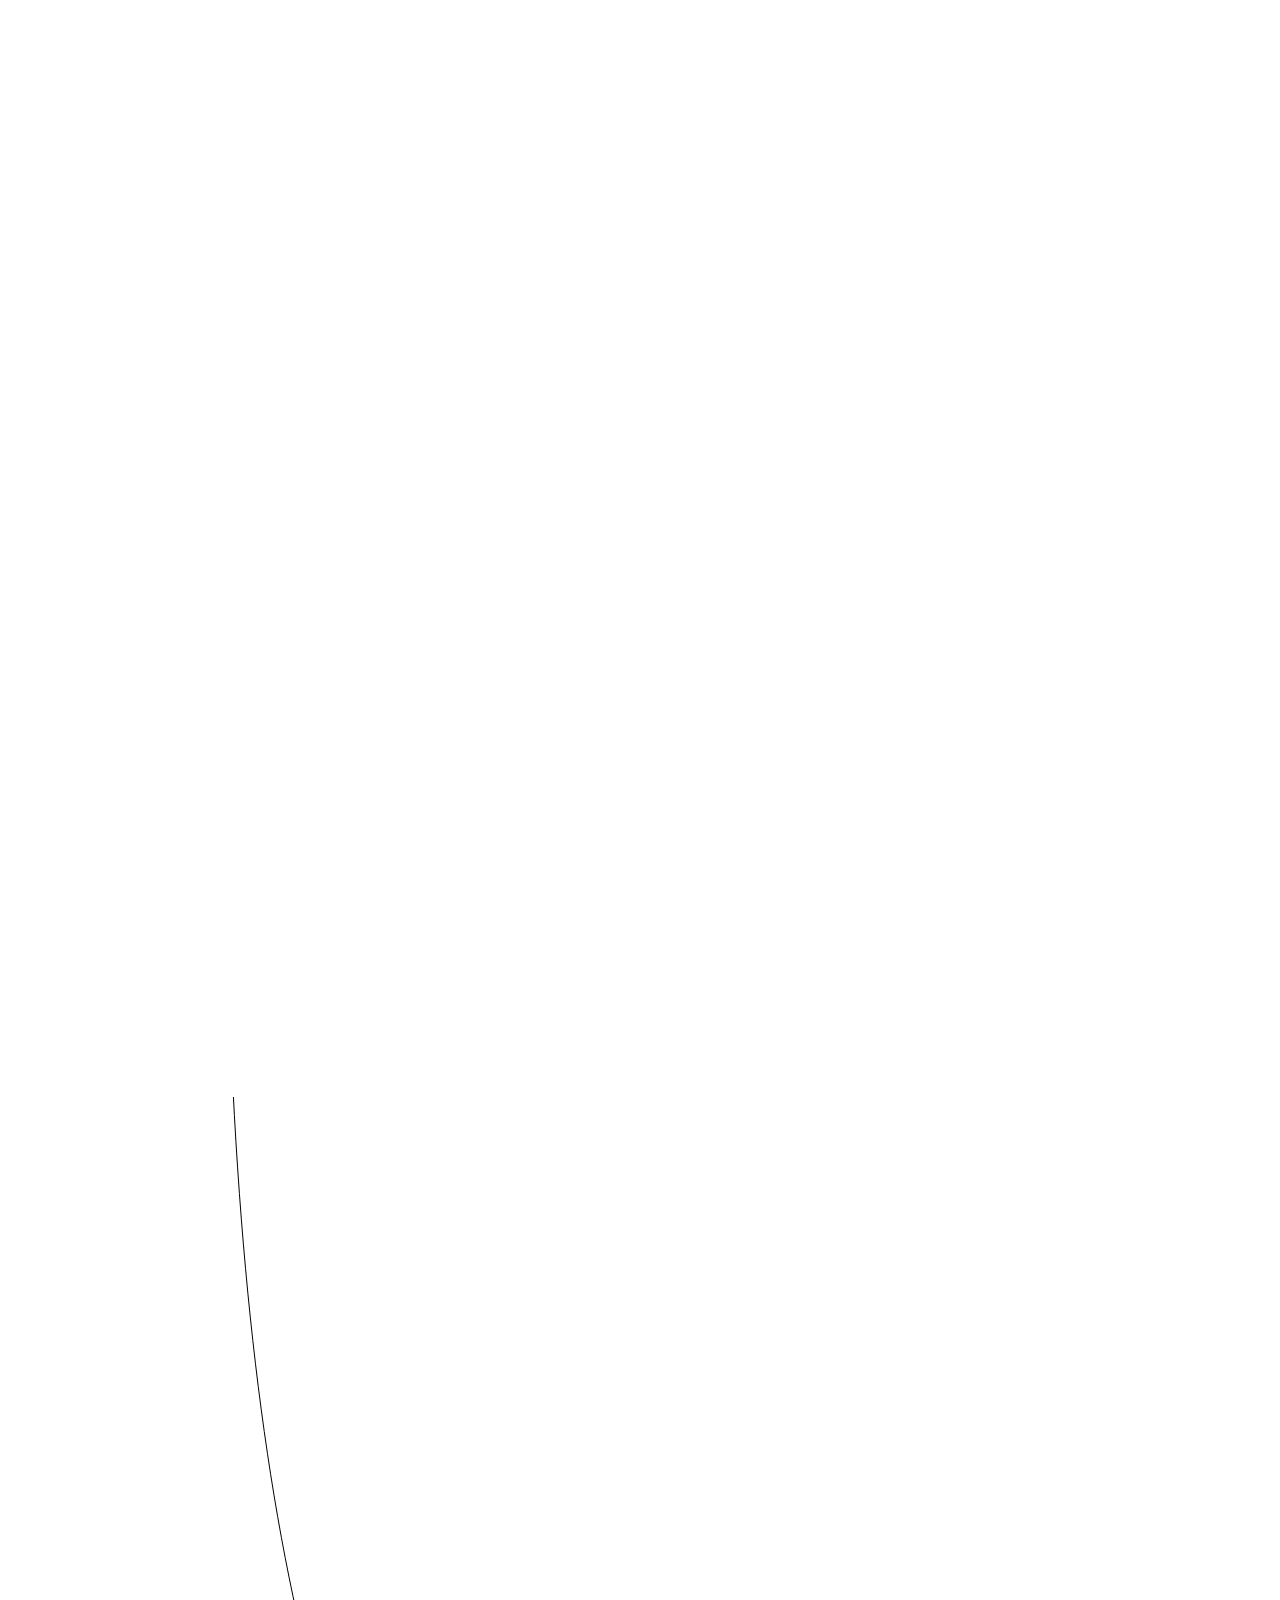
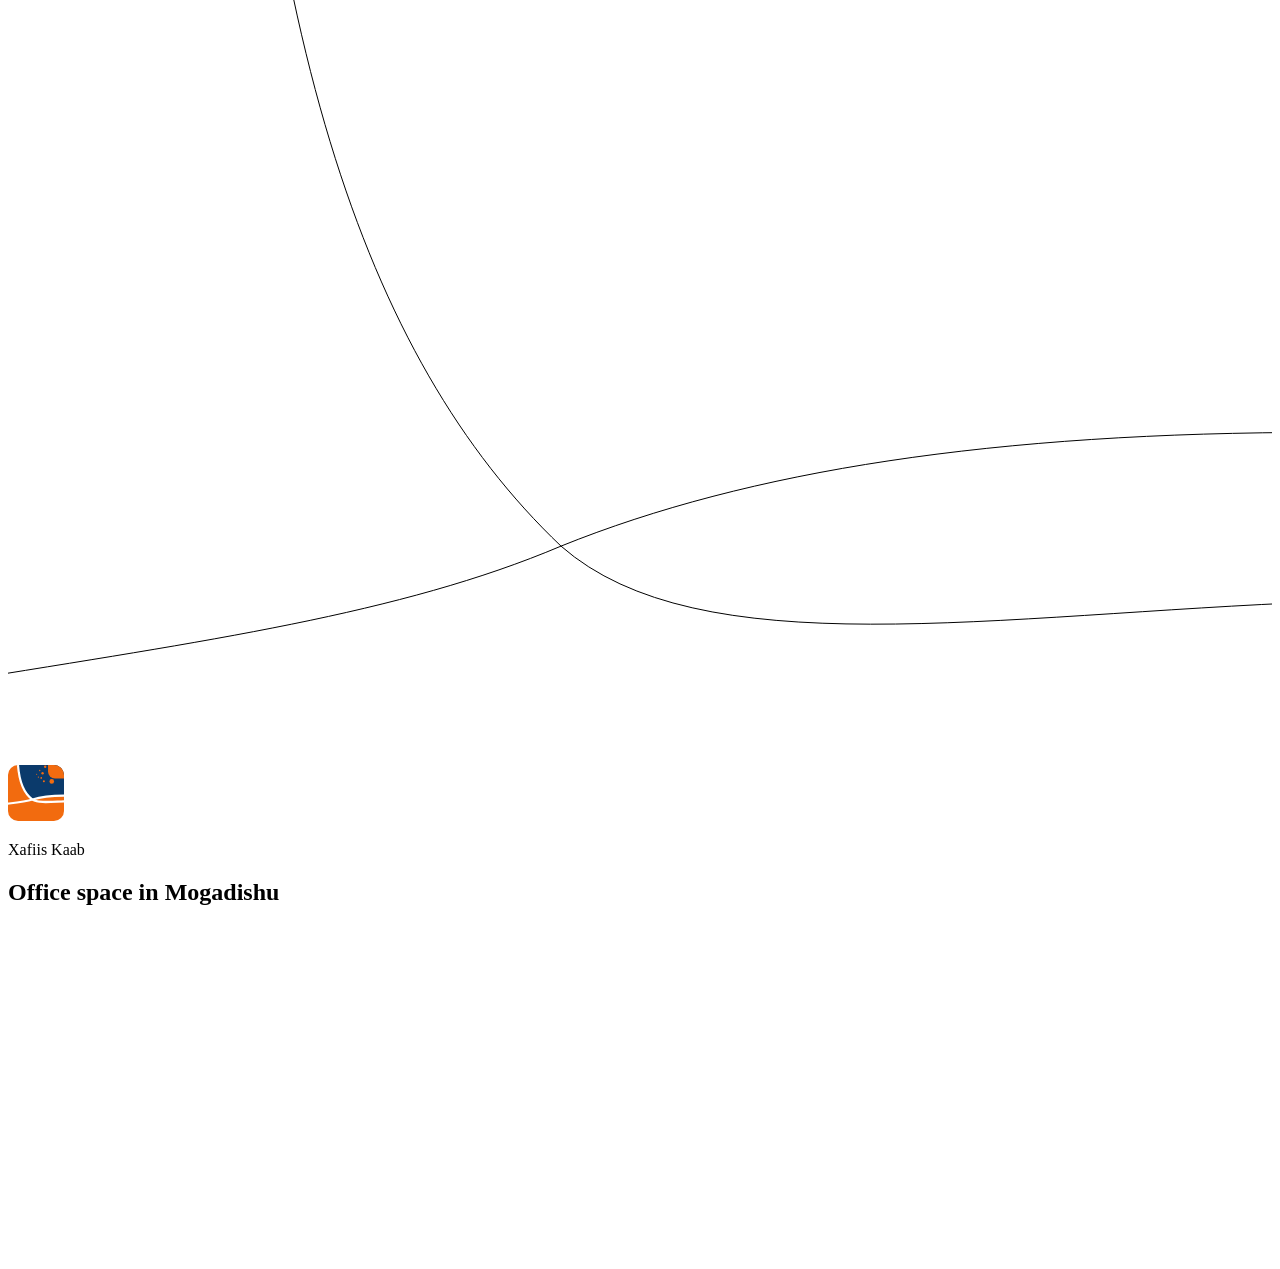
==== public/index.html @ 8eab5976 "Landing page, one screen" ====
<!doctype html>
<html lang="en">
<head>
  <meta charset="utf-8">
  <meta name="viewport" content="width=device-width, initial-scale=1">
  <title>Xafiis Kaab: Office Space in Mogadishu</title>
  <meta name="description" content="Private offices, meeting rooms and coworking desks in a new office space in Mogadishu. Opening soon.">
  <link rel="canonical" href="https://xafiiskaab.com/">
  <meta name="theme-color" content="#06142A">
  <link rel="icon" type="image/svg+xml" href="/logo.svg">
  <link rel="preconnect" href="https://images.unsplash.com">
  <link rel="preconnect" href="https://api.fontshare.com" crossorigin>
  <link href="https://api.fontshare.com/v2/css?f[]=clash-display@400,500&f[]=satoshi@400,500&display=swap" rel="stylesheet">
  <link rel="stylesheet" href="/styles.css">
  <script type="application/ld+json">
    {
      "@context": "https://schema.org",
      "@type": "LocalBusiness",
      "name": "Xafiis Kaab",
      "url": "https://xafiiskaab.com/",
      "logo": "https://xafiiskaab.com/logo.svg",
      "description": "Office space in Mogadishu with private offices, meeting rooms and coworking desks. Opening soon.",
      "address": {
        "@type": "PostalAddress",
        "addressLocality": "Mogadishu",
        "addressCountry": "SO"
      }
    }
  </script>
</head>
<body class="flex h-[100svh] flex-col overflow-hidden bg-night font-sans text-paper antialiased">
  <svg width="0" height="0" class="absolute" aria-hidden="true">
    <clipPath id="panel" clipPathUnits="objectBoundingBox">
      <path d="M0.176 0H0.715V0.158A0.125 0.168 0 0 0 0.84 0.326H1V0.74C0.78 0.74 0.586 0.77 0.4375 0.83C0.28 0.68 0.195 0.42 0.176 0Z"/>
    </clipPath>
  </svg>

  <main class="flex min-h-0 flex-1 flex-col">
    <div class="relative min-h-0 flex-1 overflow-hidden">
      <div class="panel absolute inset-0 bg-navy">
        <img
          src="https://images.unsplash.com/photo-1497366216548-37526070297c?auto=format&fit=crop&w=1600&q=75"
          srcset="https://images.unsplash.com/photo-1497366216548-37526070297c?auto=format&fit=crop&w=800&q=75 800w,
                  https://images.unsplash.com/photo-1497366216548-37526070297c?auto=format&fit=crop&w=1200&q=75 1200w,
                  https://images.unsplash.com/photo-1497366216548-37526070297c?auto=format&fit=crop&w=1600&q=75 1600w,
                  https://images.unsplash.com/photo-1497366216548-37526070297c?auto=format&fit=crop&w=2200&q=75 2200w"
          sizes="100vw"
          width="1600" height="1067"
          fetchpriority="high"
          alt="A corridor of glass-walled private offices in a modern office space"
          class="h-full w-full object-cover saturate-[.8]">
        <div class="absolute inset-0 bg-navy/30 mix-blend-multiply"></div>
        <div class="absolute inset-0 bg-gradient-to-t from-night/80 via-transparent to-transparent"></div>
      </div>

      <svg class="absolute inset-0 h-full w-full text-orange" viewBox="0 0 100 100" preserveAspectRatio="none" aria-hidden="true">
        <g fill="none" stroke="currentColor" stroke-linecap="round">
          <path class="curve" vector-effect="non-scaling-stroke" d="M17.6 -5C19.5 42 28 68 43.75 83C54.7 92.6 78 88.4 104 87.4"/>
          <path class="curve" vector-effect="non-scaling-stroke" d="M-4 93.7C15.6 90.5 31 88.4 43.75 83C58.6 77 78 74 104 74"/>
        </g>
      </svg>

      <div class="pointer-events-none absolute inset-0" aria-hidden="true">
        <span class="dot" style="--i:0; left:66.4%; top:4.2%;  width:clamp(8px,1.1vw,16px);  height:clamp(8px,1.1vw,16px)"></span>
        <span class="dot" style="--i:1; left:56.6%; top:13.2%; width:clamp(5px,.6vw,9px);    height:clamp(5px,.6vw,9px)"></span>
        <span class="dot" style="--i:2; left:61.7%; top:20%;   width:clamp(8px,1.1vw,16px);  height:clamp(8px,1.1vw,16px)"></span>
        <span class="dot" style="--i:3; left:51.2%; top:22.1%; width:clamp(4px,.45vw,7px);   height:clamp(4px,.45vw,7px)"></span>
        <span class="dot" style="--i:4; left:54.3%; top:28.9%; width:clamp(5px,.6vw,9px);    height:clamp(5px,.6vw,9px)"></span>
        <span class="dot" style="--i:5; left:59.4%; top:31.1%; width:clamp(6px,.85vw,12px);  height:clamp(6px,.85vw,12px)"></span>
        <span class="dot" style="--i:6; left:64.1%; top:38.9%; width:clamp(7px,.95vw,14px);  height:clamp(7px,.95vw,14px)"></span>
        <span class="dot" style="--i:7; left:78.1%; top:39.5%; width:clamp(18px,2.6vw,38px); height:clamp(18px,2.6vw,38px)"></span>
      </div>

      <a href="/" class="absolute left-4 top-4 rounded-[24%] focus:outline-none focus-visible:ring-[3px] focus-visible:ring-paper sm:left-8 sm:top-8 lg:left-12 lg:top-10">
        <img src="/logo.svg" alt="Xafiis Kaab logo" width="56" height="56" class="h-10 w-10 sm:h-14 sm:w-14">
      </a>
    </div>

    <section class="flex flex-col gap-2 px-4 pb-5 pt-2 sm:px-8 lg:flex-row lg:items-end lg:justify-between lg:gap-8 lg:px-12 lg:pb-8">
      <p class="font-display text-[min(16vw,10svh)] font-medium leading-[0.9] tracking-[-0.03em] text-paper lg:text-[min(10vw,15svh)]">
        Xafiis Kaab
      </p>
      <h1 class="text-lg leading-snug text-mist lg:pb-2 lg:text-2xl">
        Office space in Mogadishu
      </h1>
    </section>

    <section class="relative overflow-hidden bg-navy px-4 py-[min(7svh,3.5rem)] sm:px-8 lg:px-12">
      <svg class="absolute inset-0 h-full w-full text-orange" viewBox="0 0 100 100" preserveAspectRatio="none" aria-hidden="true">
        <g fill="none" stroke="currentColor" stroke-linecap="round" opacity=".9">
          <path class="curve" vector-effect="non-scaling-stroke" d="M-4 70C30 64 60 58 104 56"/>
          <path class="curve" vector-effect="non-scaling-stroke" d="M-4 84C34 80 62 72 104 70"/>
        </g>
      </svg>
      <p class="relative font-display text-[min(11vw,7svh)] font-medium leading-[0.95] tracking-[-0.03em] text-paper lg:text-[min(6vw,10svh)]">
        See you at<br>the opening.
      </p>
    </section>
  </main>

  <footer class="flex flex-wrap items-center justify-between gap-x-6 gap-y-1 px-4 py-3 text-xs text-mist sm:px-8 sm:text-sm lg:px-12">
    <p>&copy; <span id="year">2026</span> Xafiis Kaab, Mogadishu</p>
    <groundwork-credit theme="dark">
      <a href="https://www.groundwork.co.ke/">Powered by Groundwork Technologies</a>
    </groundwork-credit>
  </footer>

  <script>document.getElementById("year").textContent = new Date().getFullYear();</script>
  <script src="https://www.groundwork.co.ke/credit.js" defer></script>
</body>
</html>
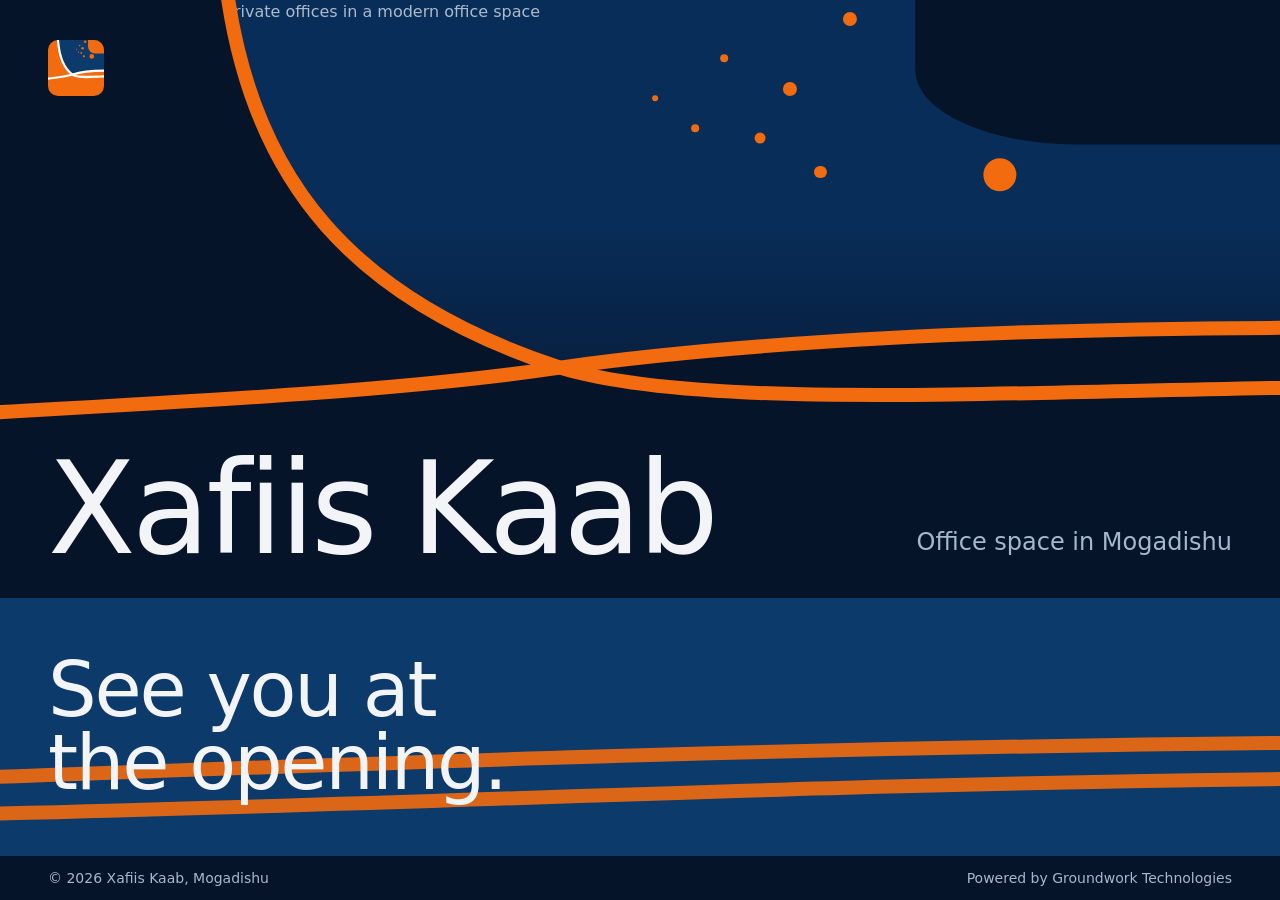
==== commit 63a8693a: "Styles load locally now" ====
--- a/public/index.html
+++ b/public/index.html
@@ -7,11 +7,11 @@
   <meta name="description" content="Private offices, meeting rooms and coworking desks in a new office space in Mogadishu. Opening soon.">
   <link rel="canonical" href="https://xafiiskaab.com/">
   <meta name="theme-color" content="#06142A">
-  <link rel="icon" type="image/svg+xml" href="/logo.svg">
+  <link rel="icon" type="image/svg+xml" href="logo.svg">
   <link rel="preconnect" href="https://images.unsplash.com">
   <link rel="preconnect" href="https://api.fontshare.com" crossorigin>
   <link href="https://api.fontshare.com/v2/css?f[]=clash-display@400,500&f[]=satoshi@400,500&display=swap" rel="stylesheet">
-  <link rel="stylesheet" href="/styles.css">
+  <link rel="stylesheet" href="styles.css">
   <script type="application/ld+json">
     {
       "@context": "https://schema.org",
@@ -72,7 +72,7 @@
       </div>
 
       <a href="/" class="absolute left-4 top-4 rounded-[24%] focus:outline-none focus-visible:ring-[3px] focus-visible:ring-paper sm:left-8 sm:top-8 lg:left-12 lg:top-10">
-        <img src="/logo.svg" alt="Xafiis Kaab logo" width="56" height="56" class="h-10 w-10 sm:h-14 sm:w-14">
+        <img src="logo.svg" alt="Xafiis Kaab logo" width="56" height="56" class="h-10 w-10 sm:h-14 sm:w-14">
       </a>
     </div>
 
--- a/public/styles.css
+++ b/public/styles.css
@@ -0,0 +1 @@
+*,:after,:before{--tw-border-spacing-x:0;--tw-border-spacing-y:0;--tw-translate-x:0;--tw-translate-y:0;--tw-rotate:0;--tw-skew-x:0;--tw-skew-y:0;--tw-scale-x:1;--tw-scale-y:1;--tw-pan-x: ;--tw-pan-y: ;--tw-pinch-zoom: ;--tw-scroll-snap-strictness:proximity;--tw-gradient-from-position: ;--tw-gradient-via-position: ;--tw-gradient-to-position: ;--tw-ordinal: ;--tw-slashed-zero: ;--tw-numeric-figure: ;--tw-numeric-spacing: ;--tw-numeric-fraction: ;--tw-ring-inset: ;--tw-ring-offset-width:0px;--tw-ring-offset-color:#fff;--tw-ring-color:rgba(59,130,246,.5);--tw-ring-offset-shadow:0 0 #0000;--tw-ring-shadow:0 0 #0000;--tw-shadow:0 0 #0000;--tw-shadow-colored:0 0 #0000;--tw-blur: ;--tw-brightness: ;--tw-contrast: ;--tw-grayscale: ;--tw-hue-rotate: ;--tw-invert: ;--tw-saturate: ;--tw-sepia: ;--tw-drop-shadow: ;--tw-backdrop-blur: ;--tw-backdrop-brightness: ;--tw-backdrop-contrast: ;--tw-backdrop-grayscale: ;--tw-backdrop-hue-rotate: ;--tw-backdrop-invert: ;--tw-backdrop-opacity: ;--tw-backdrop-saturate: ;--tw-backdrop-sepia: ;--tw-contain-size: ;--tw-contain-layout: ;--tw-contain-paint: ;--tw-contain-style: }::backdrop{--tw-border-spacing-x:0;--tw-border-spacing-y:0;--tw-translate-x:0;--tw-translate-y:0;--tw-rotate:0;--tw-skew-x:0;--tw-skew-y:0;--tw-scale-x:1;--tw-scale-y:1;--tw-pan-x: ;--tw-pan-y: ;--tw-pinch-zoom: ;--tw-scroll-snap-strictness:proximity;--tw-gradient-from-position: ;--tw-gradient-via-position: ;--tw-gradient-to-position: ;--tw-ordinal: ;--tw-slashed-zero: ;--tw-numeric-figure: ;--tw-numeric-spacing: ;--tw-numeric-fraction: ;--tw-ring-inset: ;--tw-ring-offset-width:0px;--tw-ring-offset-color:#fff;--tw-ring-color:rgba(59,130,246,.5);--tw-ring-offset-shadow:0 0 #0000;--tw-ring-shadow:0 0 #0000;--tw-shadow:0 0 #0000;--tw-shadow-colored:0 0 #0000;--tw-blur: ;--tw-brightness: ;--tw-contrast: ;--tw-grayscale: ;--tw-hue-rotate: ;--tw-invert: ;--tw-saturate: ;--tw-sepia: ;--tw-drop-shadow: ;--tw-backdrop-blur: ;--tw-backdrop-brightness: ;--tw-backdrop-contrast: ;--tw-backdrop-grayscale: ;--tw-backdrop-hue-rotate: ;--tw-backdrop-invert: ;--tw-backdrop-opacity: ;--tw-backdrop-saturate: ;--tw-backdrop-sepia: ;--tw-contain-size: ;--tw-contain-layout: ;--tw-contain-paint: ;--tw-contain-style: }/*! tailwindcss v3.4.16 | MIT License | https://tailwindcss.com*/*,:after,:before{box-sizing:border-box;border:0 solid #e5e7eb}:after,:before{--tw-content:""}:host,html{line-height:1.5;-webkit-text-size-adjust:100%;-moz-tab-size:4;-o-tab-size:4;tab-size:4;font-family:Satoshi,ui-sans-serif,system-ui,sans-serif;font-feature-settings:normal;font-variation-settings:normal;-webkit-tap-highlight-color:transparent}body{margin:0;line-height:inherit}hr{height:0;color:inherit;border-top-width:1px}abbr:where([title]){-webkit-text-decoration:underline dotted;text-decoration:underline dotted}h1,h2,h3,h4,h5,h6{font-size:inherit;font-weight:inherit}a{color:inherit;text-decoration:inherit}b,strong{font-weight:bolder}code,kbd,pre,samp{font-family:ui-monospace,SFMono-Regular,Menlo,Monaco,Consolas,Liberation Mono,Courier New,monospace;font-feature-settings:normal;font-variation-settings:normal;font-size:1em}small{font-size:80%}sub,sup{font-size:75%;line-height:0;position:relative;vertical-align:baseline}sub{bottom:-.25em}sup{top:-.5em}table{text-indent:0;border-color:inherit;border-collapse:collapse}button,input,optgroup,select,textarea{font-family:inherit;font-feature-settings:inherit;font-variation-settings:inherit;font-size:100%;font-weight:inherit;line-height:inherit;letter-spacing:inherit;color:inherit;margin:0;padding:0}button,select{text-transform:none}button,input:where([type=button]),input:where([type=reset]),input:where([type=submit]){-webkit-appearance:button;background-color:transparent;background-image:none}:-moz-focusring{outline:auto}:-moz-ui-invalid{box-shadow:none}progress{vertical-align:baseline}::-webkit-inner-spin-button,::-webkit-outer-spin-button{height:auto}[type=search]{-webkit-appearance:textfield;outline-offset:-2px}::-webkit-search-decoration{-webkit-appearance:none}::-webkit-file-upload-button{-webkit-appearance:button;font:inherit}summary{display:list-item}blockquote,dd,dl,figure,h1,h2,h3,h4,h5,h6,hr,p,pre{margin:0}fieldset{margin:0}fieldset,legend{padding:0}menu,ol,ul{list-style:none;margin:0;padding:0}dialog{padding:0}textarea{resize:vertical}input::-moz-placeholder,textarea::-moz-placeholder{opacity:1;color:#9ca3af}input::placeholder,textarea::placeholder{opacity:1;color:#9ca3af}[role=button],button{cursor:pointer}:disabled{cursor:default}audio,canvas,embed,iframe,img,object,svg,video{display:block;vertical-align:middle}img,video{max-width:100%;height:auto}[hidden]:where(:not([hidden=until-found])){display:none}.pointer-events-none{pointer-events:none}.absolute{position:absolute}.relative{position:relative}.inset-0{inset:0}.left-4{left:1rem}.top-4{top:1rem}.flex{display:flex}.h-10{height:2.5rem}.h-\[100svh\]{height:100svh}.h-full{height:100%}.min-h-0{min-height:0}.w-10{width:2.5rem}.w-full{width:100%}.flex-1{flex:1 1 0%}.flex-col{flex-direction:column}.flex-wrap{flex-wrap:wrap}.items-center{align-items:center}.justify-between{justify-content:space-between}.gap-2{gap:.5rem}.gap-x-6{-moz-column-gap:1.5rem;column-gap:1.5rem}.gap-y-1{row-gap:.25rem}.overflow-hidden{overflow:hidden}.rounded-\[24\%\]{border-radius:24%}.bg-navy{--tw-bg-opacity:1;background-color:rgb(11 58 107/var(--tw-bg-opacity,1))}.bg-navy\/30{background-color:rgba(11,58,107,.3)}.bg-night{--tw-bg-opacity:1;background-color:rgb(6 20 42/var(--tw-bg-opacity,1))}.bg-gradient-to-t{background-image:linear-gradient(to top,var(--tw-gradient-stops))}.from-night\/80{--tw-gradient-from:rgba(6,20,42,.8) var(--tw-gradient-from-position);--tw-gradient-to:rgba(6,20,42,0) var(--tw-gradient-to-position);--tw-gradient-stops:var(--tw-gradient-from),var(--tw-gradient-to)}.via-transparent{--tw-gradient-to:transparent var(--tw-gradient-to-position);--tw-gradient-stops:var(--tw-gradient-from),transparent var(--tw-gradient-via-position),var(--tw-gradient-to)}.to-transparent{--tw-gradient-to:transparent var(--tw-gradient-to-position)}.object-cover{-o-object-fit:cover;object-fit:cover}.px-4{padding-left:1rem;padding-right:1rem}.py-3{padding-top:.75rem;padding-bottom:.75rem}.py-\[min\(7svh\2c 3\.5rem\)\]{padding-top:min(7svh,3.5rem);padding-bottom:min(7svh,3.5rem)}.pb-5{padding-bottom:1.25rem}.pt-2{padding-top:.5rem}.font-display{font-family:Clash Display,ui-sans-serif,system-ui,sans-serif}.font-sans{font-family:Satoshi,ui-sans-serif,system-ui,sans-serif}.text-\[min\(11vw\2c 7svh\)\]{font-size:min(11vw,7svh)}.text-\[min\(16vw\2c 10svh\)\]{font-size:min(16vw,10svh)}.text-lg{font-size:1.125rem;line-height:1.75rem}.text-xs{font-size:.75rem;line-height:1rem}.font-medium{font-weight:500}.leading-\[0\.95\]{line-height:.95}.leading-\[0\.9\]{line-height:.9}.leading-snug{line-height:1.375}.tracking-\[-0\.03em\]{letter-spacing:-.03em}.text-mist{--tw-text-opacity:1;color:rgb(167 184 204/var(--tw-text-opacity,1))}.text-orange{--tw-text-opacity:1;color:rgb(242 107 15/var(--tw-text-opacity,1))}.text-paper{--tw-text-opacity:1;color:rgb(242 244 247/var(--tw-text-opacity,1))}.antialiased{-webkit-font-smoothing:antialiased;-moz-osx-font-smoothing:grayscale}.mix-blend-multiply{mix-blend-mode:multiply}.saturate-\[\.8\]{--tw-saturate:saturate(.8);filter:var(--tw-blur) var(--tw-brightness) var(--tw-contrast) var(--tw-grayscale) var(--tw-hue-rotate) var(--tw-invert) var(--tw-saturate) var(--tw-sepia) var(--tw-drop-shadow)}.panel{clip-path:url(#panel)}.curve{stroke-width:8px}@media (min-width:1024px){.curve{stroke-width:14px}}.dot{position:absolute;border-radius:9999px;background:#f26b0f;transform:translate(-50%,-50%)}@media (prefers-reduced-motion:no-preference){.panel{animation:fade 1.2s ease-out both}.curve{animation:fade .8s ease-out .5s both}.dot{animation:pop .5s cubic-bezier(.3,1.6,.5,1) both;animation-delay:calc(1.1s + var(--i)*70ms)}.pulse{animation:pulse 2s ease-in-out infinite}@keyframes fade{0%{opacity:0}}@keyframes pop{0%{transform:translate(-50%,-50%) scale(0)}}@keyframes pulse{50%{opacity:.35}}}.focus\:outline-none:focus{outline:2px solid transparent;outline-offset:2px}.focus-visible\:ring-\[3px\]:focus-visible{--tw-ring-offset-shadow:var(--tw-ring-inset) 0 0 0 var(--tw-ring-offset-width) var(--tw-ring-offset-color);--tw-ring-shadow:var(--tw-ring-inset) 0 0 0 calc(3px + var(--tw-ring-offset-width)) var(--tw-ring-color);box-shadow:var(--tw-ring-offset-shadow),var(--tw-ring-shadow),var(--tw-shadow,0 0 #0000)}.focus-visible\:ring-paper:focus-visible{--tw-ring-opacity:1;--tw-ring-color:rgb(242 244 247/var(--tw-ring-opacity,1))}@media (min-width:640px){.sm\:left-8{left:2rem}.sm\:top-8{top:2rem}.sm\:h-14{height:3.5rem}.sm\:w-14{width:3.5rem}.sm\:px-8{padding-left:2rem;padding-right:2rem}.sm\:text-sm{font-size:.875rem;line-height:1.25rem}}@media (min-width:1024px){.lg\:left-12{left:3rem}.lg\:top-10{top:2.5rem}.lg\:flex-row{flex-direction:row}.lg\:items-end{align-items:flex-end}.lg\:justify-between{justify-content:space-between}.lg\:gap-8{gap:2rem}.lg\:px-12{padding-left:3rem;padding-right:3rem}.lg\:pb-2{padding-bottom:.5rem}.lg\:pb-8{padding-bottom:2rem}.lg\:text-2xl{font-size:1.5rem;line-height:2rem}.lg\:text-\[min\(10vw\2c 15svh\)\]{font-size:min(10vw,15svh)}.lg\:text-\[min\(6vw\2c 10svh\)\]{font-size:min(6vw,10svh)}}
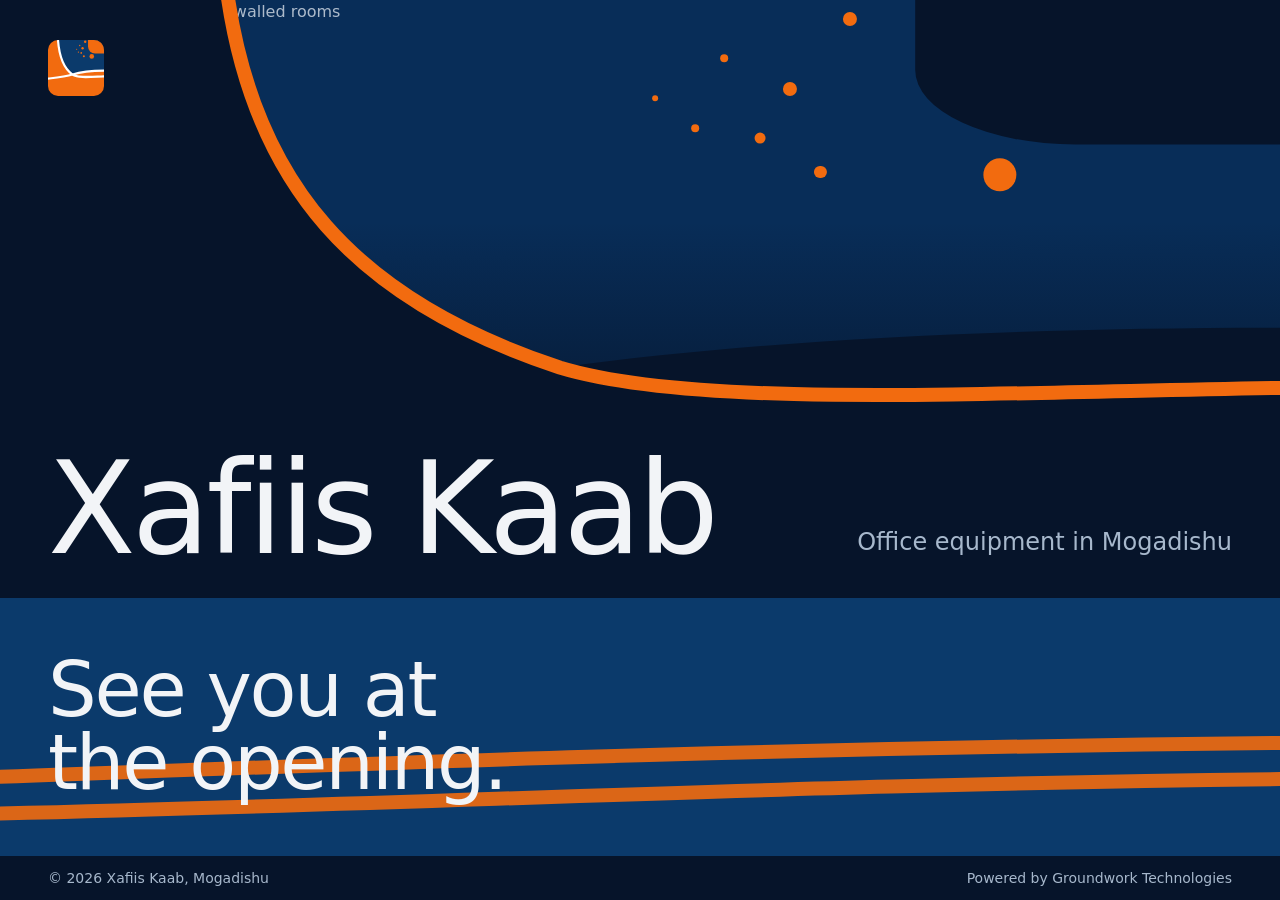
==== commit 28f4fc7a: "It's office equipment" ====
--- a/public/index.html
+++ b/public/index.html
@@ -3,8 +3,8 @@
 <head>
   <meta charset="utf-8">
   <meta name="viewport" content="width=device-width, initial-scale=1">
-  <title>Xafiis Kaab: Office Space in Mogadishu</title>
-  <meta name="description" content="Private offices, meeting rooms and coworking desks in a new office space in Mogadishu. Opening soon.">
+  <title>Xafiis Kaab: Office Equipment in Mogadishu</title>
+  <meta name="description" content="Office equipment for businesses in Mogadishu. Xafiis Kaab is opening soon.">
   <link rel="canonical" href="https://xafiiskaab.com/">
   <meta name="theme-color" content="#06142A">
   <link rel="icon" type="image/svg+xml" href="logo.svg">
@@ -19,7 +19,7 @@
       "name": "Xafiis Kaab",
       "url": "https://xafiiskaab.com/",
       "logo": "https://xafiiskaab.com/logo.svg",
-      "description": "Office space in Mogadishu with private offices, meeting rooms and coworking desks. Opening soon.",
+      "description": "Office equipment for businesses in Mogadishu. Opening soon.",
       "address": {
         "@type": "PostalAddress",
         "addressLocality": "Mogadishu",
@@ -47,7 +47,7 @@
           sizes="100vw"
           width="1600" height="1067"
           fetchpriority="high"
-          alt="A corridor of glass-walled private offices in a modern office space"
+          alt="A modern office with glass-walled rooms"
           class="h-full w-full object-cover saturate-[.8]">
         <div class="absolute inset-0 bg-navy/30 mix-blend-multiply"></div>
         <div class="absolute inset-0 bg-gradient-to-t from-night/80 via-transparent to-transparent"></div>
@@ -56,7 +56,6 @@
       <svg class="absolute inset-0 h-full w-full text-orange" viewBox="0 0 100 100" preserveAspectRatio="none" aria-hidden="true">
         <g fill="none" stroke="currentColor" stroke-linecap="round">
           <path class="curve" vector-effect="non-scaling-stroke" d="M17.6 -5C19.5 42 28 68 43.75 83C54.7 92.6 78 88.4 104 87.4"/>
-          <path class="curve" vector-effect="non-scaling-stroke" d="M-4 93.7C15.6 90.5 31 88.4 43.75 83C58.6 77 78 74 104 74"/>
         </g>
       </svg>
 
@@ -81,7 +80,7 @@
         Xafiis Kaab
       </p>
       <h1 class="text-lg leading-snug text-mist lg:pb-2 lg:text-2xl">
-        Office space in Mogadishu
+        Office equipment in Mogadishu
       </h1>
     </section>
 
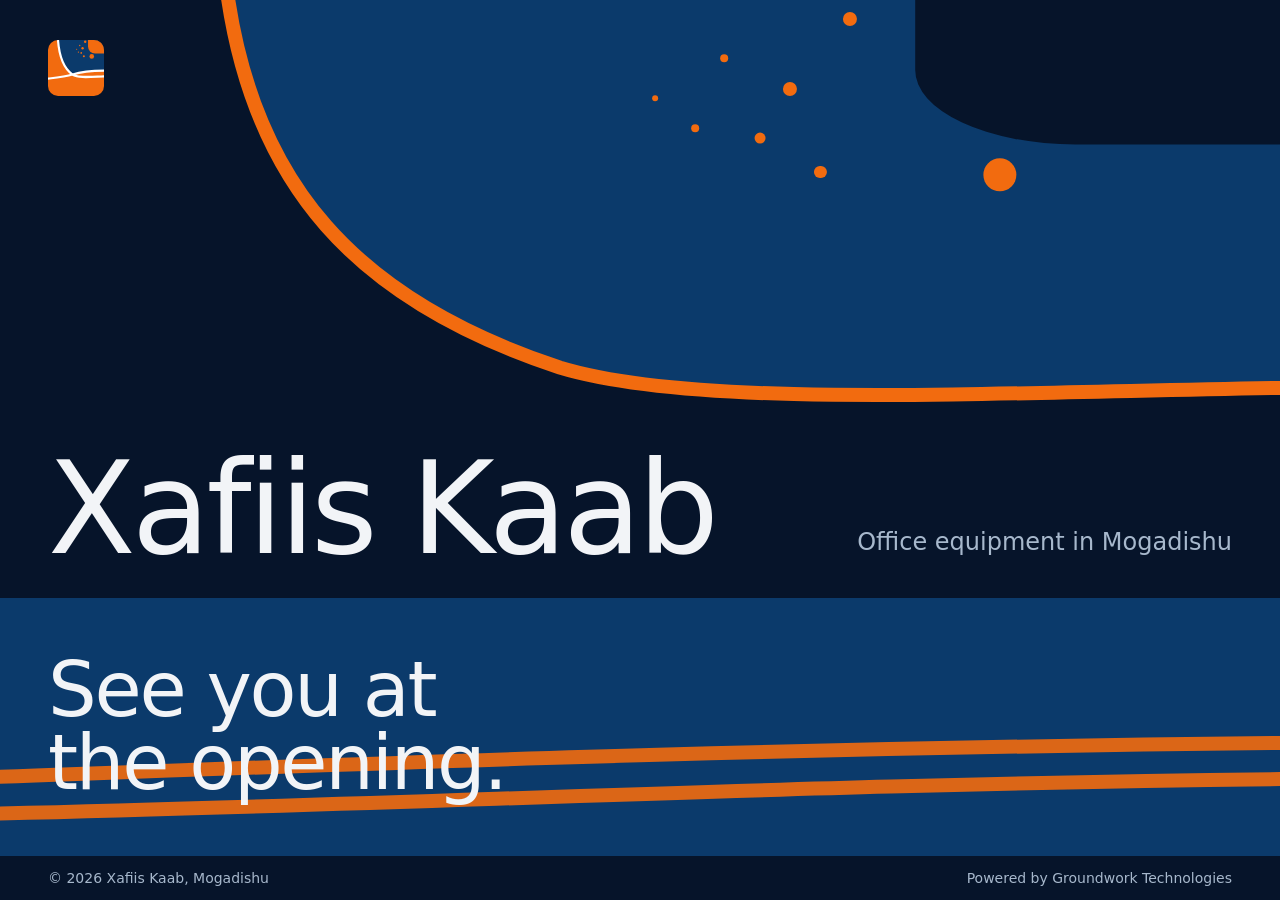
==== commit f8ddb85a: "Photo's gone" ====
--- a/public/index.html
+++ b/public/index.html
@@ -8,7 +8,6 @@
   <link rel="canonical" href="https://xafiiskaab.com/">
   <meta name="theme-color" content="#06142A">
   <link rel="icon" type="image/svg+xml" href="logo.svg">
-  <link rel="preconnect" href="https://images.unsplash.com">
   <link rel="preconnect" href="https://api.fontshare.com" crossorigin>
   <link href="https://api.fontshare.com/v2/css?f[]=clash-display@400,500&f[]=satoshi@400,500&display=swap" rel="stylesheet">
   <link rel="stylesheet" href="styles.css">
@@ -31,27 +30,13 @@
 <body class="flex h-[100svh] flex-col overflow-hidden bg-night font-sans text-paper antialiased">
   <svg width="0" height="0" class="absolute" aria-hidden="true">
     <clipPath id="panel" clipPathUnits="objectBoundingBox">
-      <path d="M0.176 0H0.715V0.158A0.125 0.168 0 0 0 0.84 0.326H1V0.74C0.78 0.74 0.586 0.77 0.4375 0.83C0.28 0.68 0.195 0.42 0.176 0Z"/>
+      <path d="M0.176 0H0.715V0.158A0.125 0.168 0 0 0 0.84 0.326H1V0.875C0.78 0.884 0.547 0.926 0.4375 0.83C0.28 0.68 0.195 0.42 0.176 0Z"/>
     </clipPath>
   </svg>
 
   <main class="flex min-h-0 flex-1 flex-col">
     <div class="relative min-h-0 flex-1 overflow-hidden">
-      <div class="panel absolute inset-0 bg-navy">
-        <img
-          src="https://images.unsplash.com/photo-1497366216548-37526070297c?auto=format&fit=crop&w=1600&q=75"
-          srcset="https://images.unsplash.com/photo-1497366216548-37526070297c?auto=format&fit=crop&w=800&q=75 800w,
-                  https://images.unsplash.com/photo-1497366216548-37526070297c?auto=format&fit=crop&w=1200&q=75 1200w,
-                  https://images.unsplash.com/photo-1497366216548-37526070297c?auto=format&fit=crop&w=1600&q=75 1600w,
-                  https://images.unsplash.com/photo-1497366216548-37526070297c?auto=format&fit=crop&w=2200&q=75 2200w"
-          sizes="100vw"
-          width="1600" height="1067"
-          fetchpriority="high"
-          alt="A modern office with glass-walled rooms"
-          class="h-full w-full object-cover saturate-[.8]">
-        <div class="absolute inset-0 bg-navy/30 mix-blend-multiply"></div>
-        <div class="absolute inset-0 bg-gradient-to-t from-night/80 via-transparent to-transparent"></div>
-      </div>
+      <div class="panel absolute inset-0 bg-navy" aria-hidden="true"></div>
 
       <svg class="absolute inset-0 h-full w-full text-orange" viewBox="0 0 100 100" preserveAspectRatio="none" aria-hidden="true">
         <g fill="none" stroke="currentColor" stroke-linecap="round">
--- a/public/styles.css
+++ b/public/styles.css
@@ -1 +1 @@
-*,:after,:before{--tw-border-spacing-x:0;--tw-border-spacing-y:0;--tw-translate-x:0;--tw-translate-y:0;--tw-rotate:0;--tw-skew-x:0;--tw-skew-y:0;--tw-scale-x:1;--tw-scale-y:1;--tw-pan-x: ;--tw-pan-y: ;--tw-pinch-zoom: ;--tw-scroll-snap-strictness:proximity;--tw-gradient-from-position: ;--tw-gradient-via-position: ;--tw-gradient-to-position: ;--tw-ordinal: ;--tw-slashed-zero: ;--tw-numeric-figure: ;--tw-numeric-spacing: ;--tw-numeric-fraction: ;--tw-ring-inset: ;--tw-ring-offset-width:0px;--tw-ring-offset-color:#fff;--tw-ring-color:rgba(59,130,246,.5);--tw-ring-offset-shadow:0 0 #0000;--tw-ring-shadow:0 0 #0000;--tw-shadow:0 0 #0000;--tw-shadow-colored:0 0 #0000;--tw-blur: ;--tw-brightness: ;--tw-contrast: ;--tw-grayscale: ;--tw-hue-rotate: ;--tw-invert: ;--tw-saturate: ;--tw-sepia: ;--tw-drop-shadow: ;--tw-backdrop-blur: ;--tw-backdrop-brightness: ;--tw-backdrop-contrast: ;--tw-backdrop-grayscale: ;--tw-backdrop-hue-rotate: ;--tw-backdrop-invert: ;--tw-backdrop-opacity: ;--tw-backdrop-saturate: ;--tw-backdrop-sepia: ;--tw-contain-size: ;--tw-contain-layout: ;--tw-contain-paint: ;--tw-contain-style: }::backdrop{--tw-border-spacing-x:0;--tw-border-spacing-y:0;--tw-translate-x:0;--tw-translate-y:0;--tw-rotate:0;--tw-skew-x:0;--tw-skew-y:0;--tw-scale-x:1;--tw-scale-y:1;--tw-pan-x: ;--tw-pan-y: ;--tw-pinch-zoom: ;--tw-scroll-snap-strictness:proximity;--tw-gradient-from-position: ;--tw-gradient-via-position: ;--tw-gradient-to-position: ;--tw-ordinal: ;--tw-slashed-zero: ;--tw-numeric-figure: ;--tw-numeric-spacing: ;--tw-numeric-fraction: ;--tw-ring-inset: ;--tw-ring-offset-width:0px;--tw-ring-offset-color:#fff;--tw-ring-color:rgba(59,130,246,.5);--tw-ring-offset-shadow:0 0 #0000;--tw-ring-shadow:0 0 #0000;--tw-shadow:0 0 #0000;--tw-shadow-colored:0 0 #0000;--tw-blur: ;--tw-brightness: ;--tw-contrast: ;--tw-grayscale: ;--tw-hue-rotate: ;--tw-invert: ;--tw-saturate: ;--tw-sepia: ;--tw-drop-shadow: ;--tw-backdrop-blur: ;--tw-backdrop-brightness: ;--tw-backdrop-contrast: ;--tw-backdrop-grayscale: ;--tw-backdrop-hue-rotate: ;--tw-backdrop-invert: ;--tw-backdrop-opacity: ;--tw-backdrop-saturate: ;--tw-backdrop-sepia: ;--tw-contain-size: ;--tw-contain-layout: ;--tw-contain-paint: ;--tw-contain-style: }/*! tailwindcss v3.4.16 | MIT License | https://tailwindcss.com*/*,:after,:before{box-sizing:border-box;border:0 solid #e5e7eb}:after,:before{--tw-content:""}:host,html{line-height:1.5;-webkit-text-size-adjust:100%;-moz-tab-size:4;-o-tab-size:4;tab-size:4;font-family:Satoshi,ui-sans-serif,system-ui,sans-serif;font-feature-settings:normal;font-variation-settings:normal;-webkit-tap-highlight-color:transparent}body{margin:0;line-height:inherit}hr{height:0;color:inherit;border-top-width:1px}abbr:where([title]){-webkit-text-decoration:underline dotted;text-decoration:underline dotted}h1,h2,h3,h4,h5,h6{font-size:inherit;font-weight:inherit}a{color:inherit;text-decoration:inherit}b,strong{font-weight:bolder}code,kbd,pre,samp{font-family:ui-monospace,SFMono-Regular,Menlo,Monaco,Consolas,Liberation Mono,Courier New,monospace;font-feature-settings:normal;font-variation-settings:normal;font-size:1em}small{font-size:80%}sub,sup{font-size:75%;line-height:0;position:relative;vertical-align:baseline}sub{bottom:-.25em}sup{top:-.5em}table{text-indent:0;border-color:inherit;border-collapse:collapse}button,input,optgroup,select,textarea{font-family:inherit;font-feature-settings:inherit;font-variation-settings:inherit;font-size:100%;font-weight:inherit;line-height:inherit;letter-spacing:inherit;color:inherit;margin:0;padding:0}button,select{text-transform:none}button,input:where([type=button]),input:where([type=reset]),input:where([type=submit]){-webkit-appearance:button;background-color:transparent;background-image:none}:-moz-focusring{outline:auto}:-moz-ui-invalid{box-shadow:none}progress{vertical-align:baseline}::-webkit-inner-spin-button,::-webkit-outer-spin-button{height:auto}[type=search]{-webkit-appearance:textfield;outline-offset:-2px}::-webkit-search-decoration{-webkit-appearance:none}::-webkit-file-upload-button{-webkit-appearance:button;font:inherit}summary{display:list-item}blockquote,dd,dl,figure,h1,h2,h3,h4,h5,h6,hr,p,pre{margin:0}fieldset{margin:0}fieldset,legend{padding:0}menu,ol,ul{list-style:none;margin:0;padding:0}dialog{padding:0}textarea{resize:vertical}input::-moz-placeholder,textarea::-moz-placeholder{opacity:1;color:#9ca3af}input::placeholder,textarea::placeholder{opacity:1;color:#9ca3af}[role=button],button{cursor:pointer}:disabled{cursor:default}audio,canvas,embed,iframe,img,object,svg,video{display:block;vertical-align:middle}img,video{max-width:100%;height:auto}[hidden]:where(:not([hidden=until-found])){display:none}.pointer-events-none{pointer-events:none}.absolute{position:absolute}.relative{position:relative}.inset-0{inset:0}.left-4{left:1rem}.top-4{top:1rem}.flex{display:flex}.h-10{height:2.5rem}.h-\[100svh\]{height:100svh}.h-full{height:100%}.min-h-0{min-height:0}.w-10{width:2.5rem}.w-full{width:100%}.flex-1{flex:1 1 0%}.flex-col{flex-direction:column}.flex-wrap{flex-wrap:wrap}.items-center{align-items:center}.justify-between{justify-content:space-between}.gap-2{gap:.5rem}.gap-x-6{-moz-column-gap:1.5rem;column-gap:1.5rem}.gap-y-1{row-gap:.25rem}.overflow-hidden{overflow:hidden}.rounded-\[24\%\]{border-radius:24%}.bg-navy{--tw-bg-opacity:1;background-color:rgb(11 58 107/var(--tw-bg-opacity,1))}.bg-navy\/30{background-color:rgba(11,58,107,.3)}.bg-night{--tw-bg-opacity:1;background-color:rgb(6 20 42/var(--tw-bg-opacity,1))}.bg-gradient-to-t{background-image:linear-gradient(to top,var(--tw-gradient-stops))}.from-night\/80{--tw-gradient-from:rgba(6,20,42,.8) var(--tw-gradient-from-position);--tw-gradient-to:rgba(6,20,42,0) var(--tw-gradient-to-position);--tw-gradient-stops:var(--tw-gradient-from),var(--tw-gradient-to)}.via-transparent{--tw-gradient-to:transparent var(--tw-gradient-to-position);--tw-gradient-stops:var(--tw-gradient-from),transparent var(--tw-gradient-via-position),var(--tw-gradient-to)}.to-transparent{--tw-gradient-to:transparent var(--tw-gradient-to-position)}.object-cover{-o-object-fit:cover;object-fit:cover}.px-4{padding-left:1rem;padding-right:1rem}.py-3{padding-top:.75rem;padding-bottom:.75rem}.py-\[min\(7svh\2c 3\.5rem\)\]{padding-top:min(7svh,3.5rem);padding-bottom:min(7svh,3.5rem)}.pb-5{padding-bottom:1.25rem}.pt-2{padding-top:.5rem}.font-display{font-family:Clash Display,ui-sans-serif,system-ui,sans-serif}.font-sans{font-family:Satoshi,ui-sans-serif,system-ui,sans-serif}.text-\[min\(11vw\2c 7svh\)\]{font-size:min(11vw,7svh)}.text-\[min\(16vw\2c 10svh\)\]{font-size:min(16vw,10svh)}.text-lg{font-size:1.125rem;line-height:1.75rem}.text-xs{font-size:.75rem;line-height:1rem}.font-medium{font-weight:500}.leading-\[0\.95\]{line-height:.95}.leading-\[0\.9\]{line-height:.9}.leading-snug{line-height:1.375}.tracking-\[-0\.03em\]{letter-spacing:-.03em}.text-mist{--tw-text-opacity:1;color:rgb(167 184 204/var(--tw-text-opacity,1))}.text-orange{--tw-text-opacity:1;color:rgb(242 107 15/var(--tw-text-opacity,1))}.text-paper{--tw-text-opacity:1;color:rgb(242 244 247/var(--tw-text-opacity,1))}.antialiased{-webkit-font-smoothing:antialiased;-moz-osx-font-smoothing:grayscale}.mix-blend-multiply{mix-blend-mode:multiply}.saturate-\[\.8\]{--tw-saturate:saturate(.8);filter:var(--tw-blur) var(--tw-brightness) var(--tw-contrast) var(--tw-grayscale) var(--tw-hue-rotate) var(--tw-invert) var(--tw-saturate) var(--tw-sepia) var(--tw-drop-shadow)}.panel{clip-path:url(#panel)}.curve{stroke-width:8px}@media (min-width:1024px){.curve{stroke-width:14px}}.dot{position:absolute;border-radius:9999px;background:#f26b0f;transform:translate(-50%,-50%)}@media (prefers-reduced-motion:no-preference){.panel{animation:fade 1.2s ease-out both}.curve{animation:fade .8s ease-out .5s both}.dot{animation:pop .5s cubic-bezier(.3,1.6,.5,1) both;animation-delay:calc(1.1s + var(--i)*70ms)}.pulse{animation:pulse 2s ease-in-out infinite}@keyframes fade{0%{opacity:0}}@keyframes pop{0%{transform:translate(-50%,-50%) scale(0)}}@keyframes pulse{50%{opacity:.35}}}.focus\:outline-none:focus{outline:2px solid transparent;outline-offset:2px}.focus-visible\:ring-\[3px\]:focus-visible{--tw-ring-offset-shadow:var(--tw-ring-inset) 0 0 0 var(--tw-ring-offset-width) var(--tw-ring-offset-color);--tw-ring-shadow:var(--tw-ring-inset) 0 0 0 calc(3px + var(--tw-ring-offset-width)) var(--tw-ring-color);box-shadow:var(--tw-ring-offset-shadow),var(--tw-ring-shadow),var(--tw-shadow,0 0 #0000)}.focus-visible\:ring-paper:focus-visible{--tw-ring-opacity:1;--tw-ring-color:rgb(242 244 247/var(--tw-ring-opacity,1))}@media (min-width:640px){.sm\:left-8{left:2rem}.sm\:top-8{top:2rem}.sm\:h-14{height:3.5rem}.sm\:w-14{width:3.5rem}.sm\:px-8{padding-left:2rem;padding-right:2rem}.sm\:text-sm{font-size:.875rem;line-height:1.25rem}}@media (min-width:1024px){.lg\:left-12{left:3rem}.lg\:top-10{top:2.5rem}.lg\:flex-row{flex-direction:row}.lg\:items-end{align-items:flex-end}.lg\:justify-between{justify-content:space-between}.lg\:gap-8{gap:2rem}.lg\:px-12{padding-left:3rem;padding-right:3rem}.lg\:pb-2{padding-bottom:.5rem}.lg\:pb-8{padding-bottom:2rem}.lg\:text-2xl{font-size:1.5rem;line-height:2rem}.lg\:text-\[min\(10vw\2c 15svh\)\]{font-size:min(10vw,15svh)}.lg\:text-\[min\(6vw\2c 10svh\)\]{font-size:min(6vw,10svh)}}+*,:after,:before{--tw-border-spacing-x:0;--tw-border-spacing-y:0;--tw-translate-x:0;--tw-translate-y:0;--tw-rotate:0;--tw-skew-x:0;--tw-skew-y:0;--tw-scale-x:1;--tw-scale-y:1;--tw-pan-x: ;--tw-pan-y: ;--tw-pinch-zoom: ;--tw-scroll-snap-strictness:proximity;--tw-gradient-from-position: ;--tw-gradient-via-position: ;--tw-gradient-to-position: ;--tw-ordinal: ;--tw-slashed-zero: ;--tw-numeric-figure: ;--tw-numeric-spacing: ;--tw-numeric-fraction: ;--tw-ring-inset: ;--tw-ring-offset-width:0px;--tw-ring-offset-color:#fff;--tw-ring-color:rgba(59,130,246,.5);--tw-ring-offset-shadow:0 0 #0000;--tw-ring-shadow:0 0 #0000;--tw-shadow:0 0 #0000;--tw-shadow-colored:0 0 #0000;--tw-blur: ;--tw-brightness: ;--tw-contrast: ;--tw-grayscale: ;--tw-hue-rotate: ;--tw-invert: ;--tw-saturate: ;--tw-sepia: ;--tw-drop-shadow: ;--tw-backdrop-blur: ;--tw-backdrop-brightness: ;--tw-backdrop-contrast: ;--tw-backdrop-grayscale: ;--tw-backdrop-hue-rotate: ;--tw-backdrop-invert: ;--tw-backdrop-opacity: ;--tw-backdrop-saturate: ;--tw-backdrop-sepia: ;--tw-contain-size: ;--tw-contain-layout: ;--tw-contain-paint: ;--tw-contain-style: }::backdrop{--tw-border-spacing-x:0;--tw-border-spacing-y:0;--tw-translate-x:0;--tw-translate-y:0;--tw-rotate:0;--tw-skew-x:0;--tw-skew-y:0;--tw-scale-x:1;--tw-scale-y:1;--tw-pan-x: ;--tw-pan-y: ;--tw-pinch-zoom: ;--tw-scroll-snap-strictness:proximity;--tw-gradient-from-position: ;--tw-gradient-via-position: ;--tw-gradient-to-position: ;--tw-ordinal: ;--tw-slashed-zero: ;--tw-numeric-figure: ;--tw-numeric-spacing: ;--tw-numeric-fraction: ;--tw-ring-inset: ;--tw-ring-offset-width:0px;--tw-ring-offset-color:#fff;--tw-ring-color:rgba(59,130,246,.5);--tw-ring-offset-shadow:0 0 #0000;--tw-ring-shadow:0 0 #0000;--tw-shadow:0 0 #0000;--tw-shadow-colored:0 0 #0000;--tw-blur: ;--tw-brightness: ;--tw-contrast: ;--tw-grayscale: ;--tw-hue-rotate: ;--tw-invert: ;--tw-saturate: ;--tw-sepia: ;--tw-drop-shadow: ;--tw-backdrop-blur: ;--tw-backdrop-brightness: ;--tw-backdrop-contrast: ;--tw-backdrop-grayscale: ;--tw-backdrop-hue-rotate: ;--tw-backdrop-invert: ;--tw-backdrop-opacity: ;--tw-backdrop-saturate: ;--tw-backdrop-sepia: ;--tw-contain-size: ;--tw-contain-layout: ;--tw-contain-paint: ;--tw-contain-style: }/*! tailwindcss v3.4.16 | MIT License | https://tailwindcss.com*/*,:after,:before{box-sizing:border-box;border:0 solid #e5e7eb}:after,:before{--tw-content:""}:host,html{line-height:1.5;-webkit-text-size-adjust:100%;-moz-tab-size:4;-o-tab-size:4;tab-size:4;font-family:Satoshi,ui-sans-serif,system-ui,sans-serif;font-feature-settings:normal;font-variation-settings:normal;-webkit-tap-highlight-color:transparent}body{margin:0;line-height:inherit}hr{height:0;color:inherit;border-top-width:1px}abbr:where([title]){-webkit-text-decoration:underline dotted;text-decoration:underline dotted}h1,h2,h3,h4,h5,h6{font-size:inherit;font-weight:inherit}a{color:inherit;text-decoration:inherit}b,strong{font-weight:bolder}code,kbd,pre,samp{font-family:ui-monospace,SFMono-Regular,Menlo,Monaco,Consolas,Liberation Mono,Courier New,monospace;font-feature-settings:normal;font-variation-settings:normal;font-size:1em}small{font-size:80%}sub,sup{font-size:75%;line-height:0;position:relative;vertical-align:baseline}sub{bottom:-.25em}sup{top:-.5em}table{text-indent:0;border-color:inherit;border-collapse:collapse}button,input,optgroup,select,textarea{font-family:inherit;font-feature-settings:inherit;font-variation-settings:inherit;font-size:100%;font-weight:inherit;line-height:inherit;letter-spacing:inherit;color:inherit;margin:0;padding:0}button,select{text-transform:none}button,input:where([type=button]),input:where([type=reset]),input:where([type=submit]){-webkit-appearance:button;background-color:transparent;background-image:none}:-moz-focusring{outline:auto}:-moz-ui-invalid{box-shadow:none}progress{vertical-align:baseline}::-webkit-inner-spin-button,::-webkit-outer-spin-button{height:auto}[type=search]{-webkit-appearance:textfield;outline-offset:-2px}::-webkit-search-decoration{-webkit-appearance:none}::-webkit-file-upload-button{-webkit-appearance:button;font:inherit}summary{display:list-item}blockquote,dd,dl,figure,h1,h2,h3,h4,h5,h6,hr,p,pre{margin:0}fieldset{margin:0}fieldset,legend{padding:0}menu,ol,ul{list-style:none;margin:0;padding:0}dialog{padding:0}textarea{resize:vertical}input::-moz-placeholder,textarea::-moz-placeholder{opacity:1;color:#9ca3af}input::placeholder,textarea::placeholder{opacity:1;color:#9ca3af}[role=button],button{cursor:pointer}:disabled{cursor:default}audio,canvas,embed,iframe,img,object,svg,video{display:block;vertical-align:middle}img,video{max-width:100%;height:auto}[hidden]:where(:not([hidden=until-found])){display:none}.pointer-events-none{pointer-events:none}.absolute{position:absolute}.relative{position:relative}.inset-0{inset:0}.left-4{left:1rem}.top-4{top:1rem}.flex{display:flex}.h-10{height:2.5rem}.h-\[100svh\]{height:100svh}.h-full{height:100%}.min-h-0{min-height:0}.w-10{width:2.5rem}.w-full{width:100%}.flex-1{flex:1 1 0%}.flex-col{flex-direction:column}.flex-wrap{flex-wrap:wrap}.items-center{align-items:center}.justify-between{justify-content:space-between}.gap-2{gap:.5rem}.gap-x-6{-moz-column-gap:1.5rem;column-gap:1.5rem}.gap-y-1{row-gap:.25rem}.overflow-hidden{overflow:hidden}.rounded-\[24\%\]{border-radius:24%}.bg-navy{--tw-bg-opacity:1;background-color:rgb(11 58 107/var(--tw-bg-opacity,1))}.bg-night{--tw-bg-opacity:1;background-color:rgb(6 20 42/var(--tw-bg-opacity,1))}.px-4{padding-left:1rem;padding-right:1rem}.py-3{padding-top:.75rem;padding-bottom:.75rem}.py-\[min\(7svh\2c 3\.5rem\)\]{padding-top:min(7svh,3.5rem);padding-bottom:min(7svh,3.5rem)}.pb-5{padding-bottom:1.25rem}.pt-2{padding-top:.5rem}.font-display{font-family:Clash Display,ui-sans-serif,system-ui,sans-serif}.font-sans{font-family:Satoshi,ui-sans-serif,system-ui,sans-serif}.text-\[min\(11vw\2c 7svh\)\]{font-size:min(11vw,7svh)}.text-\[min\(16vw\2c 10svh\)\]{font-size:min(16vw,10svh)}.text-lg{font-size:1.125rem;line-height:1.75rem}.text-xs{font-size:.75rem;line-height:1rem}.font-medium{font-weight:500}.leading-\[0\.95\]{line-height:.95}.leading-\[0\.9\]{line-height:.9}.leading-snug{line-height:1.375}.tracking-\[-0\.03em\]{letter-spacing:-.03em}.text-mist{--tw-text-opacity:1;color:rgb(167 184 204/var(--tw-text-opacity,1))}.text-orange{--tw-text-opacity:1;color:rgb(242 107 15/var(--tw-text-opacity,1))}.text-paper{--tw-text-opacity:1;color:rgb(242 244 247/var(--tw-text-opacity,1))}.antialiased{-webkit-font-smoothing:antialiased;-moz-osx-font-smoothing:grayscale}.panel{clip-path:url(#panel)}.curve{stroke-width:8px}@media (min-width:1024px){.curve{stroke-width:14px}}.dot{position:absolute;border-radius:9999px;background:#f26b0f;transform:translate(-50%,-50%)}@media (prefers-reduced-motion:no-preference){.panel{animation:fade 1.2s ease-out both}.curve{animation:fade .8s ease-out .5s both}.dot{animation:pop .5s cubic-bezier(.3,1.6,.5,1) both;animation-delay:calc(1.1s + var(--i)*70ms)}.pulse{animation:pulse 2s ease-in-out infinite}@keyframes fade{0%{opacity:0}}@keyframes pop{0%{transform:translate(-50%,-50%) scale(0)}}@keyframes pulse{50%{opacity:.35}}}.focus\:outline-none:focus{outline:2px solid transparent;outline-offset:2px}.focus-visible\:ring-\[3px\]:focus-visible{--tw-ring-offset-shadow:var(--tw-ring-inset) 0 0 0 var(--tw-ring-offset-width) var(--tw-ring-offset-color);--tw-ring-shadow:var(--tw-ring-inset) 0 0 0 calc(3px + var(--tw-ring-offset-width)) var(--tw-ring-color);box-shadow:var(--tw-ring-offset-shadow),var(--tw-ring-shadow),var(--tw-shadow,0 0 #0000)}.focus-visible\:ring-paper:focus-visible{--tw-ring-opacity:1;--tw-ring-color:rgb(242 244 247/var(--tw-ring-opacity,1))}@media (min-width:640px){.sm\:left-8{left:2rem}.sm\:top-8{top:2rem}.sm\:h-14{height:3.5rem}.sm\:w-14{width:3.5rem}.sm\:px-8{padding-left:2rem;padding-right:2rem}.sm\:text-sm{font-size:.875rem;line-height:1.25rem}}@media (min-width:1024px){.lg\:left-12{left:3rem}.lg\:top-10{top:2.5rem}.lg\:flex-row{flex-direction:row}.lg\:items-end{align-items:flex-end}.lg\:justify-between{justify-content:space-between}.lg\:gap-8{gap:2rem}.lg\:px-12{padding-left:3rem;padding-right:3rem}.lg\:pb-2{padding-bottom:.5rem}.lg\:pb-8{padding-bottom:2rem}.lg\:text-2xl{font-size:1.5rem;line-height:2rem}.lg\:text-\[min\(10vw\2c 15svh\)\]{font-size:min(10vw,15svh)}.lg\:text-\[min\(6vw\2c 10svh\)\]{font-size:min(6vw,10svh)}}
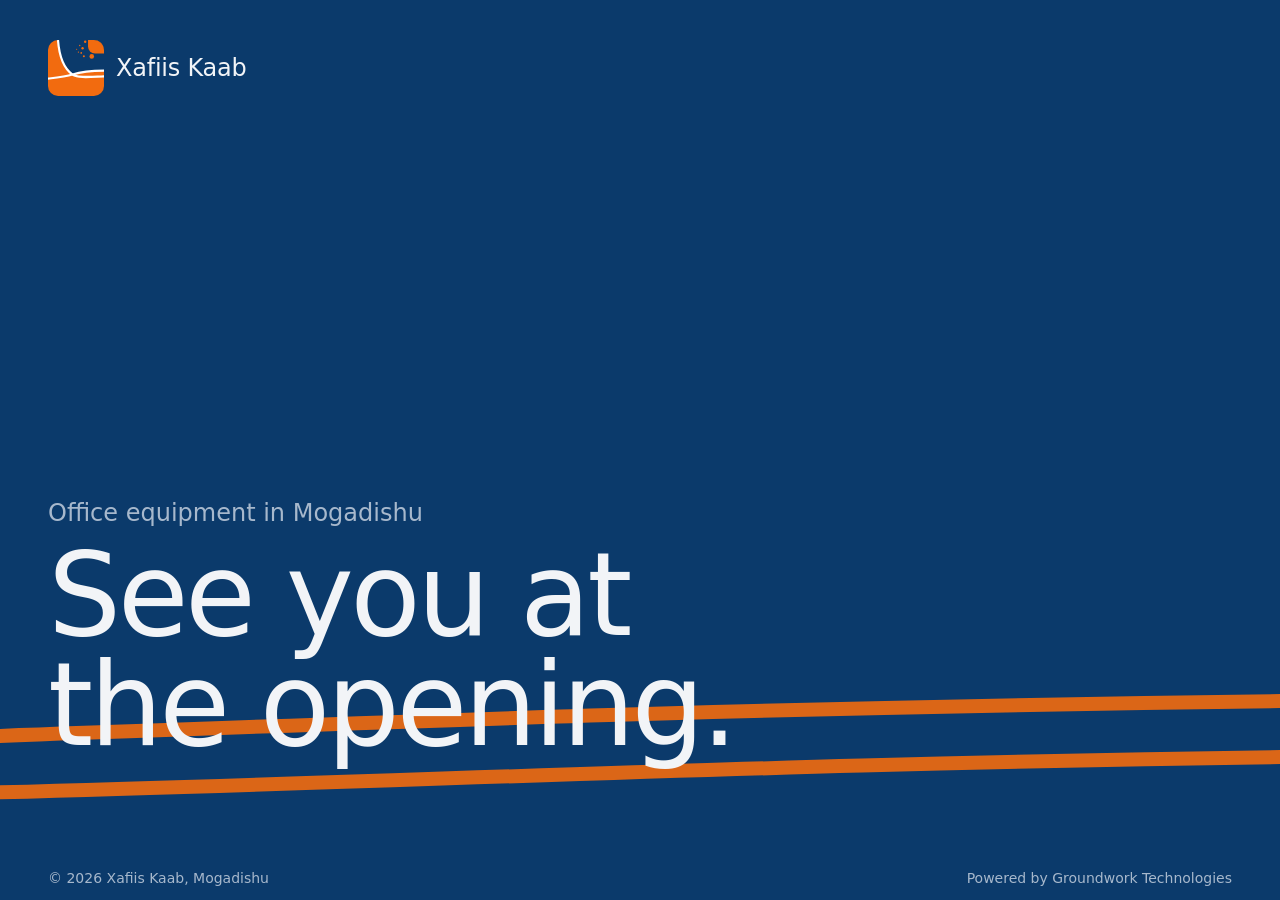
==== commit e175d334: "All navy now" ====
--- a/public/index.html
+++ b/public/index.html
@@ -6,7 +6,7 @@
   <title>Xafiis Kaab: Office Equipment in Mogadishu</title>
   <meta name="description" content="Office equipment for businesses in Mogadishu. Xafiis Kaab is opening soon.">
   <link rel="canonical" href="https://xafiiskaab.com/">
-  <meta name="theme-color" content="#06142A">
+  <meta name="theme-color" content="#0B3A6B">
   <link rel="icon" type="image/svg+xml" href="logo.svg">
   <link rel="preconnect" href="https://api.fontshare.com" crossorigin>
   <link href="https://api.fontshare.com/v2/css?f[]=clash-display@400,500&f[]=satoshi@400,500&display=swap" rel="stylesheet">
@@ -27,56 +27,24 @@
     }
   </script>
 </head>
-<body class="flex h-[100svh] flex-col overflow-hidden bg-night font-sans text-paper antialiased">
-  <svg width="0" height="0" class="absolute" aria-hidden="true">
-    <clipPath id="panel" clipPathUnits="objectBoundingBox">
-      <path d="M0.176 0H0.715V0.158A0.125 0.168 0 0 0 0.84 0.326H1V0.875C0.78 0.884 0.547 0.926 0.4375 0.83C0.28 0.68 0.195 0.42 0.176 0Z"/>
-    </clipPath>
-  </svg>
+<body class="flex h-[100svh] flex-col overflow-hidden bg-navy font-sans text-paper antialiased">
+  <main class="relative flex min-h-0 flex-1 flex-col overflow-hidden">
+    <header class="relative flex items-center gap-3 px-4 pt-4 sm:px-8 sm:pt-8 lg:px-12 lg:pt-10">
+      <a href="/" class="rounded-[24%] focus:outline-none focus-visible:ring-[3px] focus-visible:ring-paper">
+        <img src="logo.svg" alt="Xafiis Kaab logo" width="56" height="56" class="h-10 w-10 sm:h-14 sm:w-14">
+      </a>
+      <span class="font-display text-xl font-medium tracking-[-0.01em] sm:text-2xl">Xafiis Kaab</span>
+    </header>
 
-  <main class="flex min-h-0 flex-1 flex-col">
-    <div class="relative min-h-0 flex-1 overflow-hidden">
-      <div class="panel absolute inset-0 bg-navy" aria-hidden="true"></div>
-
-      <svg class="absolute inset-0 h-full w-full text-orange" viewBox="0 0 100 100" preserveAspectRatio="none" aria-hidden="true">
-        <g fill="none" stroke="currentColor" stroke-linecap="round">
-          <path class="curve" vector-effect="non-scaling-stroke" d="M17.6 -5C19.5 42 28 68 43.75 83C54.7 92.6 78 88.4 104 87.4"/>
+    <section class="relative mt-auto px-4 pb-[min(12svh,6rem)] sm:px-8 lg:px-12">
+      <svg class="absolute inset-x-0 bottom-0 top-[min(3rem,6svh)] h-auto w-full text-orange" style="height:calc(100% - min(3rem,6svh))" viewBox="0 0 100 100" preserveAspectRatio="none" aria-hidden="true">
+        <g fill="none" stroke="currentColor" stroke-linecap="round" opacity=".9">
+          <path class="curve" vector-effect="non-scaling-stroke" d="M-4 62C30 57 60 52 104 50"/>
+          <path class="curve" vector-effect="non-scaling-stroke" d="M-4 80C34 76 62 70 104 68"/>
         </g>
       </svg>
-
-      <div class="pointer-events-none absolute inset-0" aria-hidden="true">
-        <span class="dot" style="--i:0; left:66.4%; top:4.2%;  width:clamp(8px,1.1vw,16px);  height:clamp(8px,1.1vw,16px)"></span>
-        <span class="dot" style="--i:1; left:56.6%; top:13.2%; width:clamp(5px,.6vw,9px);    height:clamp(5px,.6vw,9px)"></span>
-        <span class="dot" style="--i:2; left:61.7%; top:20%;   width:clamp(8px,1.1vw,16px);  height:clamp(8px,1.1vw,16px)"></span>
-        <span class="dot" style="--i:3; left:51.2%; top:22.1%; width:clamp(4px,.45vw,7px);   height:clamp(4px,.45vw,7px)"></span>
-        <span class="dot" style="--i:4; left:54.3%; top:28.9%; width:clamp(5px,.6vw,9px);    height:clamp(5px,.6vw,9px)"></span>
-        <span class="dot" style="--i:5; left:59.4%; top:31.1%; width:clamp(6px,.85vw,12px);  height:clamp(6px,.85vw,12px)"></span>
-        <span class="dot" style="--i:6; left:64.1%; top:38.9%; width:clamp(7px,.95vw,14px);  height:clamp(7px,.95vw,14px)"></span>
-        <span class="dot" style="--i:7; left:78.1%; top:39.5%; width:clamp(18px,2.6vw,38px); height:clamp(18px,2.6vw,38px)"></span>
-      </div>
-
-      <a href="/" class="absolute left-4 top-4 rounded-[24%] focus:outline-none focus-visible:ring-[3px] focus-visible:ring-paper sm:left-8 sm:top-8 lg:left-12 lg:top-10">
-        <img src="logo.svg" alt="Xafiis Kaab logo" width="56" height="56" class="h-10 w-10 sm:h-14 sm:w-14">
-      </a>
-    </div>
-
-    <section class="flex flex-col gap-2 px-4 pb-5 pt-2 sm:px-8 lg:flex-row lg:items-end lg:justify-between lg:gap-8 lg:px-12 lg:pb-8">
-      <p class="font-display text-[min(16vw,10svh)] font-medium leading-[0.9] tracking-[-0.03em] text-paper lg:text-[min(10vw,15svh)]">
-        Xafiis Kaab
-      </p>
-      <h1 class="text-lg leading-snug text-mist lg:pb-2 lg:text-2xl">
-        Office equipment in Mogadishu
-      </h1>
-    </section>
-
-    <section class="relative overflow-hidden bg-navy px-4 py-[min(7svh,3.5rem)] sm:px-8 lg:px-12">
-      <svg class="absolute inset-0 h-full w-full text-orange" viewBox="0 0 100 100" preserveAspectRatio="none" aria-hidden="true">
-        <g fill="none" stroke="currentColor" stroke-linecap="round" opacity=".9">
-          <path class="curve" vector-effect="non-scaling-stroke" d="M-4 70C30 64 60 58 104 56"/>
-          <path class="curve" vector-effect="non-scaling-stroke" d="M-4 84C34 80 62 72 104 70"/>
-        </g>
-      </svg>
-      <p class="relative font-display text-[min(11vw,7svh)] font-medium leading-[0.95] tracking-[-0.03em] text-paper lg:text-[min(6vw,10svh)]">
+      <h1 class="relative text-lg text-mist lg:text-2xl">Office equipment in Mogadishu</h1>
+      <p class="relative mt-3 font-display text-[min(15vw,11svh)] font-medium leading-[0.95] tracking-[-0.03em] text-paper lg:text-[min(9vw,17svh)]">
         See you at<br>the opening.
       </p>
     </section>
--- a/public/styles.css
+++ b/public/styles.css
@@ -1 +1 @@
-*,:after,:before{--tw-border-spacing-x:0;--tw-border-spacing-y:0;--tw-translate-x:0;--tw-translate-y:0;--tw-rotate:0;--tw-skew-x:0;--tw-skew-y:0;--tw-scale-x:1;--tw-scale-y:1;--tw-pan-x: ;--tw-pan-y: ;--tw-pinch-zoom: ;--tw-scroll-snap-strictness:proximity;--tw-gradient-from-position: ;--tw-gradient-via-position: ;--tw-gradient-to-position: ;--tw-ordinal: ;--tw-slashed-zero: ;--tw-numeric-figure: ;--tw-numeric-spacing: ;--tw-numeric-fraction: ;--tw-ring-inset: ;--tw-ring-offset-width:0px;--tw-ring-offset-color:#fff;--tw-ring-color:rgba(59,130,246,.5);--tw-ring-offset-shadow:0 0 #0000;--tw-ring-shadow:0 0 #0000;--tw-shadow:0 0 #0000;--tw-shadow-colored:0 0 #0000;--tw-blur: ;--tw-brightness: ;--tw-contrast: ;--tw-grayscale: ;--tw-hue-rotate: ;--tw-invert: ;--tw-saturate: ;--tw-sepia: ;--tw-drop-shadow: ;--tw-backdrop-blur: ;--tw-backdrop-brightness: ;--tw-backdrop-contrast: ;--tw-backdrop-grayscale: ;--tw-backdrop-hue-rotate: ;--tw-backdrop-invert: ;--tw-backdrop-opacity: ;--tw-backdrop-saturate: ;--tw-backdrop-sepia: ;--tw-contain-size: ;--tw-contain-layout: ;--tw-contain-paint: ;--tw-contain-style: }::backdrop{--tw-border-spacing-x:0;--tw-border-spacing-y:0;--tw-translate-x:0;--tw-translate-y:0;--tw-rotate:0;--tw-skew-x:0;--tw-skew-y:0;--tw-scale-x:1;--tw-scale-y:1;--tw-pan-x: ;--tw-pan-y: ;--tw-pinch-zoom: ;--tw-scroll-snap-strictness:proximity;--tw-gradient-from-position: ;--tw-gradient-via-position: ;--tw-gradient-to-position: ;--tw-ordinal: ;--tw-slashed-zero: ;--tw-numeric-figure: ;--tw-numeric-spacing: ;--tw-numeric-fraction: ;--tw-ring-inset: ;--tw-ring-offset-width:0px;--tw-ring-offset-color:#fff;--tw-ring-color:rgba(59,130,246,.5);--tw-ring-offset-shadow:0 0 #0000;--tw-ring-shadow:0 0 #0000;--tw-shadow:0 0 #0000;--tw-shadow-colored:0 0 #0000;--tw-blur: ;--tw-brightness: ;--tw-contrast: ;--tw-grayscale: ;--tw-hue-rotate: ;--tw-invert: ;--tw-saturate: ;--tw-sepia: ;--tw-drop-shadow: ;--tw-backdrop-blur: ;--tw-backdrop-brightness: ;--tw-backdrop-contrast: ;--tw-backdrop-grayscale: ;--tw-backdrop-hue-rotate: ;--tw-backdrop-invert: ;--tw-backdrop-opacity: ;--tw-backdrop-saturate: ;--tw-backdrop-sepia: ;--tw-contain-size: ;--tw-contain-layout: ;--tw-contain-paint: ;--tw-contain-style: }/*! tailwindcss v3.4.16 | MIT License | https://tailwindcss.com*/*,:after,:before{box-sizing:border-box;border:0 solid #e5e7eb}:after,:before{--tw-content:""}:host,html{line-height:1.5;-webkit-text-size-adjust:100%;-moz-tab-size:4;-o-tab-size:4;tab-size:4;font-family:Satoshi,ui-sans-serif,system-ui,sans-serif;font-feature-settings:normal;font-variation-settings:normal;-webkit-tap-highlight-color:transparent}body{margin:0;line-height:inherit}hr{height:0;color:inherit;border-top-width:1px}abbr:where([title]){-webkit-text-decoration:underline dotted;text-decoration:underline dotted}h1,h2,h3,h4,h5,h6{font-size:inherit;font-weight:inherit}a{color:inherit;text-decoration:inherit}b,strong{font-weight:bolder}code,kbd,pre,samp{font-family:ui-monospace,SFMono-Regular,Menlo,Monaco,Consolas,Liberation Mono,Courier New,monospace;font-feature-settings:normal;font-variation-settings:normal;font-size:1em}small{font-size:80%}sub,sup{font-size:75%;line-height:0;position:relative;vertical-align:baseline}sub{bottom:-.25em}sup{top:-.5em}table{text-indent:0;border-color:inherit;border-collapse:collapse}button,input,optgroup,select,textarea{font-family:inherit;font-feature-settings:inherit;font-variation-settings:inherit;font-size:100%;font-weight:inherit;line-height:inherit;letter-spacing:inherit;color:inherit;margin:0;padding:0}button,select{text-transform:none}button,input:where([type=button]),input:where([type=reset]),input:where([type=submit]){-webkit-appearance:button;background-color:transparent;background-image:none}:-moz-focusring{outline:auto}:-moz-ui-invalid{box-shadow:none}progress{vertical-align:baseline}::-webkit-inner-spin-button,::-webkit-outer-spin-button{height:auto}[type=search]{-webkit-appearance:textfield;outline-offset:-2px}::-webkit-search-decoration{-webkit-appearance:none}::-webkit-file-upload-button{-webkit-appearance:button;font:inherit}summary{display:list-item}blockquote,dd,dl,figure,h1,h2,h3,h4,h5,h6,hr,p,pre{margin:0}fieldset{margin:0}fieldset,legend{padding:0}menu,ol,ul{list-style:none;margin:0;padding:0}dialog{padding:0}textarea{resize:vertical}input::-moz-placeholder,textarea::-moz-placeholder{opacity:1;color:#9ca3af}input::placeholder,textarea::placeholder{opacity:1;color:#9ca3af}[role=button],button{cursor:pointer}:disabled{cursor:default}audio,canvas,embed,iframe,img,object,svg,video{display:block;vertical-align:middle}img,video{max-width:100%;height:auto}[hidden]:where(:not([hidden=until-found])){display:none}.pointer-events-none{pointer-events:none}.absolute{position:absolute}.relative{position:relative}.inset-0{inset:0}.left-4{left:1rem}.top-4{top:1rem}.flex{display:flex}.h-10{height:2.5rem}.h-\[100svh\]{height:100svh}.h-full{height:100%}.min-h-0{min-height:0}.w-10{width:2.5rem}.w-full{width:100%}.flex-1{flex:1 1 0%}.flex-col{flex-direction:column}.flex-wrap{flex-wrap:wrap}.items-center{align-items:center}.justify-between{justify-content:space-between}.gap-2{gap:.5rem}.gap-x-6{-moz-column-gap:1.5rem;column-gap:1.5rem}.gap-y-1{row-gap:.25rem}.overflow-hidden{overflow:hidden}.rounded-\[24\%\]{border-radius:24%}.bg-navy{--tw-bg-opacity:1;background-color:rgb(11 58 107/var(--tw-bg-opacity,1))}.bg-night{--tw-bg-opacity:1;background-color:rgb(6 20 42/var(--tw-bg-opacity,1))}.px-4{padding-left:1rem;padding-right:1rem}.py-3{padding-top:.75rem;padding-bottom:.75rem}.py-\[min\(7svh\2c 3\.5rem\)\]{padding-top:min(7svh,3.5rem);padding-bottom:min(7svh,3.5rem)}.pb-5{padding-bottom:1.25rem}.pt-2{padding-top:.5rem}.font-display{font-family:Clash Display,ui-sans-serif,system-ui,sans-serif}.font-sans{font-family:Satoshi,ui-sans-serif,system-ui,sans-serif}.text-\[min\(11vw\2c 7svh\)\]{font-size:min(11vw,7svh)}.text-\[min\(16vw\2c 10svh\)\]{font-size:min(16vw,10svh)}.text-lg{font-size:1.125rem;line-height:1.75rem}.text-xs{font-size:.75rem;line-height:1rem}.font-medium{font-weight:500}.leading-\[0\.95\]{line-height:.95}.leading-\[0\.9\]{line-height:.9}.leading-snug{line-height:1.375}.tracking-\[-0\.03em\]{letter-spacing:-.03em}.text-mist{--tw-text-opacity:1;color:rgb(167 184 204/var(--tw-text-opacity,1))}.text-orange{--tw-text-opacity:1;color:rgb(242 107 15/var(--tw-text-opacity,1))}.text-paper{--tw-text-opacity:1;color:rgb(242 244 247/var(--tw-text-opacity,1))}.antialiased{-webkit-font-smoothing:antialiased;-moz-osx-font-smoothing:grayscale}.panel{clip-path:url(#panel)}.curve{stroke-width:8px}@media (min-width:1024px){.curve{stroke-width:14px}}.dot{position:absolute;border-radius:9999px;background:#f26b0f;transform:translate(-50%,-50%)}@media (prefers-reduced-motion:no-preference){.panel{animation:fade 1.2s ease-out both}.curve{animation:fade .8s ease-out .5s both}.dot{animation:pop .5s cubic-bezier(.3,1.6,.5,1) both;animation-delay:calc(1.1s + var(--i)*70ms)}.pulse{animation:pulse 2s ease-in-out infinite}@keyframes fade{0%{opacity:0}}@keyframes pop{0%{transform:translate(-50%,-50%) scale(0)}}@keyframes pulse{50%{opacity:.35}}}.focus\:outline-none:focus{outline:2px solid transparent;outline-offset:2px}.focus-visible\:ring-\[3px\]:focus-visible{--tw-ring-offset-shadow:var(--tw-ring-inset) 0 0 0 var(--tw-ring-offset-width) var(--tw-ring-offset-color);--tw-ring-shadow:var(--tw-ring-inset) 0 0 0 calc(3px + var(--tw-ring-offset-width)) var(--tw-ring-color);box-shadow:var(--tw-ring-offset-shadow),var(--tw-ring-shadow),var(--tw-shadow,0 0 #0000)}.focus-visible\:ring-paper:focus-visible{--tw-ring-opacity:1;--tw-ring-color:rgb(242 244 247/var(--tw-ring-opacity,1))}@media (min-width:640px){.sm\:left-8{left:2rem}.sm\:top-8{top:2rem}.sm\:h-14{height:3.5rem}.sm\:w-14{width:3.5rem}.sm\:px-8{padding-left:2rem;padding-right:2rem}.sm\:text-sm{font-size:.875rem;line-height:1.25rem}}@media (min-width:1024px){.lg\:left-12{left:3rem}.lg\:top-10{top:2.5rem}.lg\:flex-row{flex-direction:row}.lg\:items-end{align-items:flex-end}.lg\:justify-between{justify-content:space-between}.lg\:gap-8{gap:2rem}.lg\:px-12{padding-left:3rem;padding-right:3rem}.lg\:pb-2{padding-bottom:.5rem}.lg\:pb-8{padding-bottom:2rem}.lg\:text-2xl{font-size:1.5rem;line-height:2rem}.lg\:text-\[min\(10vw\2c 15svh\)\]{font-size:min(10vw,15svh)}.lg\:text-\[min\(6vw\2c 10svh\)\]{font-size:min(6vw,10svh)}}+*,:after,:before{--tw-border-spacing-x:0;--tw-border-spacing-y:0;--tw-translate-x:0;--tw-translate-y:0;--tw-rotate:0;--tw-skew-x:0;--tw-skew-y:0;--tw-scale-x:1;--tw-scale-y:1;--tw-pan-x: ;--tw-pan-y: ;--tw-pinch-zoom: ;--tw-scroll-snap-strictness:proximity;--tw-gradient-from-position: ;--tw-gradient-via-position: ;--tw-gradient-to-position: ;--tw-ordinal: ;--tw-slashed-zero: ;--tw-numeric-figure: ;--tw-numeric-spacing: ;--tw-numeric-fraction: ;--tw-ring-inset: ;--tw-ring-offset-width:0px;--tw-ring-offset-color:#fff;--tw-ring-color:rgba(59,130,246,.5);--tw-ring-offset-shadow:0 0 #0000;--tw-ring-shadow:0 0 #0000;--tw-shadow:0 0 #0000;--tw-shadow-colored:0 0 #0000;--tw-blur: ;--tw-brightness: ;--tw-contrast: ;--tw-grayscale: ;--tw-hue-rotate: ;--tw-invert: ;--tw-saturate: ;--tw-sepia: ;--tw-drop-shadow: ;--tw-backdrop-blur: ;--tw-backdrop-brightness: ;--tw-backdrop-contrast: ;--tw-backdrop-grayscale: ;--tw-backdrop-hue-rotate: ;--tw-backdrop-invert: ;--tw-backdrop-opacity: ;--tw-backdrop-saturate: ;--tw-backdrop-sepia: ;--tw-contain-size: ;--tw-contain-layout: ;--tw-contain-paint: ;--tw-contain-style: }::backdrop{--tw-border-spacing-x:0;--tw-border-spacing-y:0;--tw-translate-x:0;--tw-translate-y:0;--tw-rotate:0;--tw-skew-x:0;--tw-skew-y:0;--tw-scale-x:1;--tw-scale-y:1;--tw-pan-x: ;--tw-pan-y: ;--tw-pinch-zoom: ;--tw-scroll-snap-strictness:proximity;--tw-gradient-from-position: ;--tw-gradient-via-position: ;--tw-gradient-to-position: ;--tw-ordinal: ;--tw-slashed-zero: ;--tw-numeric-figure: ;--tw-numeric-spacing: ;--tw-numeric-fraction: ;--tw-ring-inset: ;--tw-ring-offset-width:0px;--tw-ring-offset-color:#fff;--tw-ring-color:rgba(59,130,246,.5);--tw-ring-offset-shadow:0 0 #0000;--tw-ring-shadow:0 0 #0000;--tw-shadow:0 0 #0000;--tw-shadow-colored:0 0 #0000;--tw-blur: ;--tw-brightness: ;--tw-contrast: ;--tw-grayscale: ;--tw-hue-rotate: ;--tw-invert: ;--tw-saturate: ;--tw-sepia: ;--tw-drop-shadow: ;--tw-backdrop-blur: ;--tw-backdrop-brightness: ;--tw-backdrop-contrast: ;--tw-backdrop-grayscale: ;--tw-backdrop-hue-rotate: ;--tw-backdrop-invert: ;--tw-backdrop-opacity: ;--tw-backdrop-saturate: ;--tw-backdrop-sepia: ;--tw-contain-size: ;--tw-contain-layout: ;--tw-contain-paint: ;--tw-contain-style: }/*! tailwindcss v3.4.16 | MIT License | https://tailwindcss.com*/*,:after,:before{box-sizing:border-box;border:0 solid #e5e7eb}:after,:before{--tw-content:""}:host,html{line-height:1.5;-webkit-text-size-adjust:100%;-moz-tab-size:4;-o-tab-size:4;tab-size:4;font-family:Satoshi,ui-sans-serif,system-ui,sans-serif;font-feature-settings:normal;font-variation-settings:normal;-webkit-tap-highlight-color:transparent}body{margin:0;line-height:inherit}hr{height:0;color:inherit;border-top-width:1px}abbr:where([title]){-webkit-text-decoration:underline dotted;text-decoration:underline dotted}h1,h2,h3,h4,h5,h6{font-size:inherit;font-weight:inherit}a{color:inherit;text-decoration:inherit}b,strong{font-weight:bolder}code,kbd,pre,samp{font-family:ui-monospace,SFMono-Regular,Menlo,Monaco,Consolas,Liberation Mono,Courier New,monospace;font-feature-settings:normal;font-variation-settings:normal;font-size:1em}small{font-size:80%}sub,sup{font-size:75%;line-height:0;position:relative;vertical-align:baseline}sub{bottom:-.25em}sup{top:-.5em}table{text-indent:0;border-color:inherit;border-collapse:collapse}button,input,optgroup,select,textarea{font-family:inherit;font-feature-settings:inherit;font-variation-settings:inherit;font-size:100%;font-weight:inherit;line-height:inherit;letter-spacing:inherit;color:inherit;margin:0;padding:0}button,select{text-transform:none}button,input:where([type=button]),input:where([type=reset]),input:where([type=submit]){-webkit-appearance:button;background-color:transparent;background-image:none}:-moz-focusring{outline:auto}:-moz-ui-invalid{box-shadow:none}progress{vertical-align:baseline}::-webkit-inner-spin-button,::-webkit-outer-spin-button{height:auto}[type=search]{-webkit-appearance:textfield;outline-offset:-2px}::-webkit-search-decoration{-webkit-appearance:none}::-webkit-file-upload-button{-webkit-appearance:button;font:inherit}summary{display:list-item}blockquote,dd,dl,figure,h1,h2,h3,h4,h5,h6,hr,p,pre{margin:0}fieldset{margin:0}fieldset,legend{padding:0}menu,ol,ul{list-style:none;margin:0;padding:0}dialog{padding:0}textarea{resize:vertical}input::-moz-placeholder,textarea::-moz-placeholder{opacity:1;color:#9ca3af}input::placeholder,textarea::placeholder{opacity:1;color:#9ca3af}[role=button],button{cursor:pointer}:disabled{cursor:default}audio,canvas,embed,iframe,img,object,svg,video{display:block;vertical-align:middle}img,video{max-width:100%;height:auto}[hidden]:where(:not([hidden=until-found])){display:none}.absolute{position:absolute}.relative{position:relative}.inset-x-0{left:0;right:0}.bottom-0{bottom:0}.top-\[min\(3rem\2c 6svh\)\]{top:min(3rem,6svh)}.mt-3{margin-top:.75rem}.mt-auto{margin-top:auto}.flex{display:flex}.h-10{height:2.5rem}.h-\[100svh\]{height:100svh}.h-auto{height:auto}.min-h-0{min-height:0}.w-10{width:2.5rem}.w-full{width:100%}.flex-1{flex:1 1 0%}.flex-col{flex-direction:column}.flex-wrap{flex-wrap:wrap}.items-center{align-items:center}.justify-between{justify-content:space-between}.gap-3{gap:.75rem}.gap-x-6{-moz-column-gap:1.5rem;column-gap:1.5rem}.gap-y-1{row-gap:.25rem}.overflow-hidden{overflow:hidden}.rounded-\[24\%\]{border-radius:24%}.bg-navy{--tw-bg-opacity:1;background-color:rgb(11 58 107/var(--tw-bg-opacity,1))}.px-4{padding-left:1rem;padding-right:1rem}.py-3{padding-top:.75rem;padding-bottom:.75rem}.pb-\[min\(12svh\2c 6rem\)\]{padding-bottom:min(12svh,6rem)}.pt-4{padding-top:1rem}.font-display{font-family:Clash Display,ui-sans-serif,system-ui,sans-serif}.font-sans{font-family:Satoshi,ui-sans-serif,system-ui,sans-serif}.text-\[min\(15vw\2c 11svh\)\]{font-size:min(15vw,11svh)}.text-lg{font-size:1.125rem}.text-lg,.text-xl{line-height:1.75rem}.text-xl{font-size:1.25rem}.text-xs{font-size:.75rem;line-height:1rem}.font-medium{font-weight:500}.leading-\[0\.95\]{line-height:.95}.tracking-\[-0\.01em\]{letter-spacing:-.01em}.tracking-\[-0\.03em\]{letter-spacing:-.03em}.text-mist{--tw-text-opacity:1;color:rgb(167 184 204/var(--tw-text-opacity,1))}.text-orange{--tw-text-opacity:1;color:rgb(242 107 15/var(--tw-text-opacity,1))}.text-paper{--tw-text-opacity:1;color:rgb(242 244 247/var(--tw-text-opacity,1))}.antialiased{-webkit-font-smoothing:antialiased;-moz-osx-font-smoothing:grayscale}.curve{stroke-width:8px}@media (min-width:1024px){.curve{stroke-width:14px}}@media (prefers-reduced-motion:no-preference){.curve{animation:fade .8s ease-out .3s both}@keyframes fade{0%{opacity:0}}}.focus\:outline-none:focus{outline:2px solid transparent;outline-offset:2px}.focus-visible\:ring-\[3px\]:focus-visible{--tw-ring-offset-shadow:var(--tw-ring-inset) 0 0 0 var(--tw-ring-offset-width) var(--tw-ring-offset-color);--tw-ring-shadow:var(--tw-ring-inset) 0 0 0 calc(3px + var(--tw-ring-offset-width)) var(--tw-ring-color);box-shadow:var(--tw-ring-offset-shadow),var(--tw-ring-shadow),var(--tw-shadow,0 0 #0000)}.focus-visible\:ring-paper:focus-visible{--tw-ring-opacity:1;--tw-ring-color:rgb(242 244 247/var(--tw-ring-opacity,1))}@media (min-width:640px){.sm\:h-14{height:3.5rem}.sm\:w-14{width:3.5rem}.sm\:px-8{padding-left:2rem;padding-right:2rem}.sm\:pt-8{padding-top:2rem}.sm\:text-2xl{font-size:1.5rem;line-height:2rem}.sm\:text-sm{font-size:.875rem;line-height:1.25rem}}@media (min-width:1024px){.lg\:px-12{padding-left:3rem;padding-right:3rem}.lg\:pt-10{padding-top:2.5rem}.lg\:text-2xl{font-size:1.5rem;line-height:2rem}.lg\:text-\[min\(9vw\2c 17svh\)\]{font-size:min(9vw,17svh)}}
